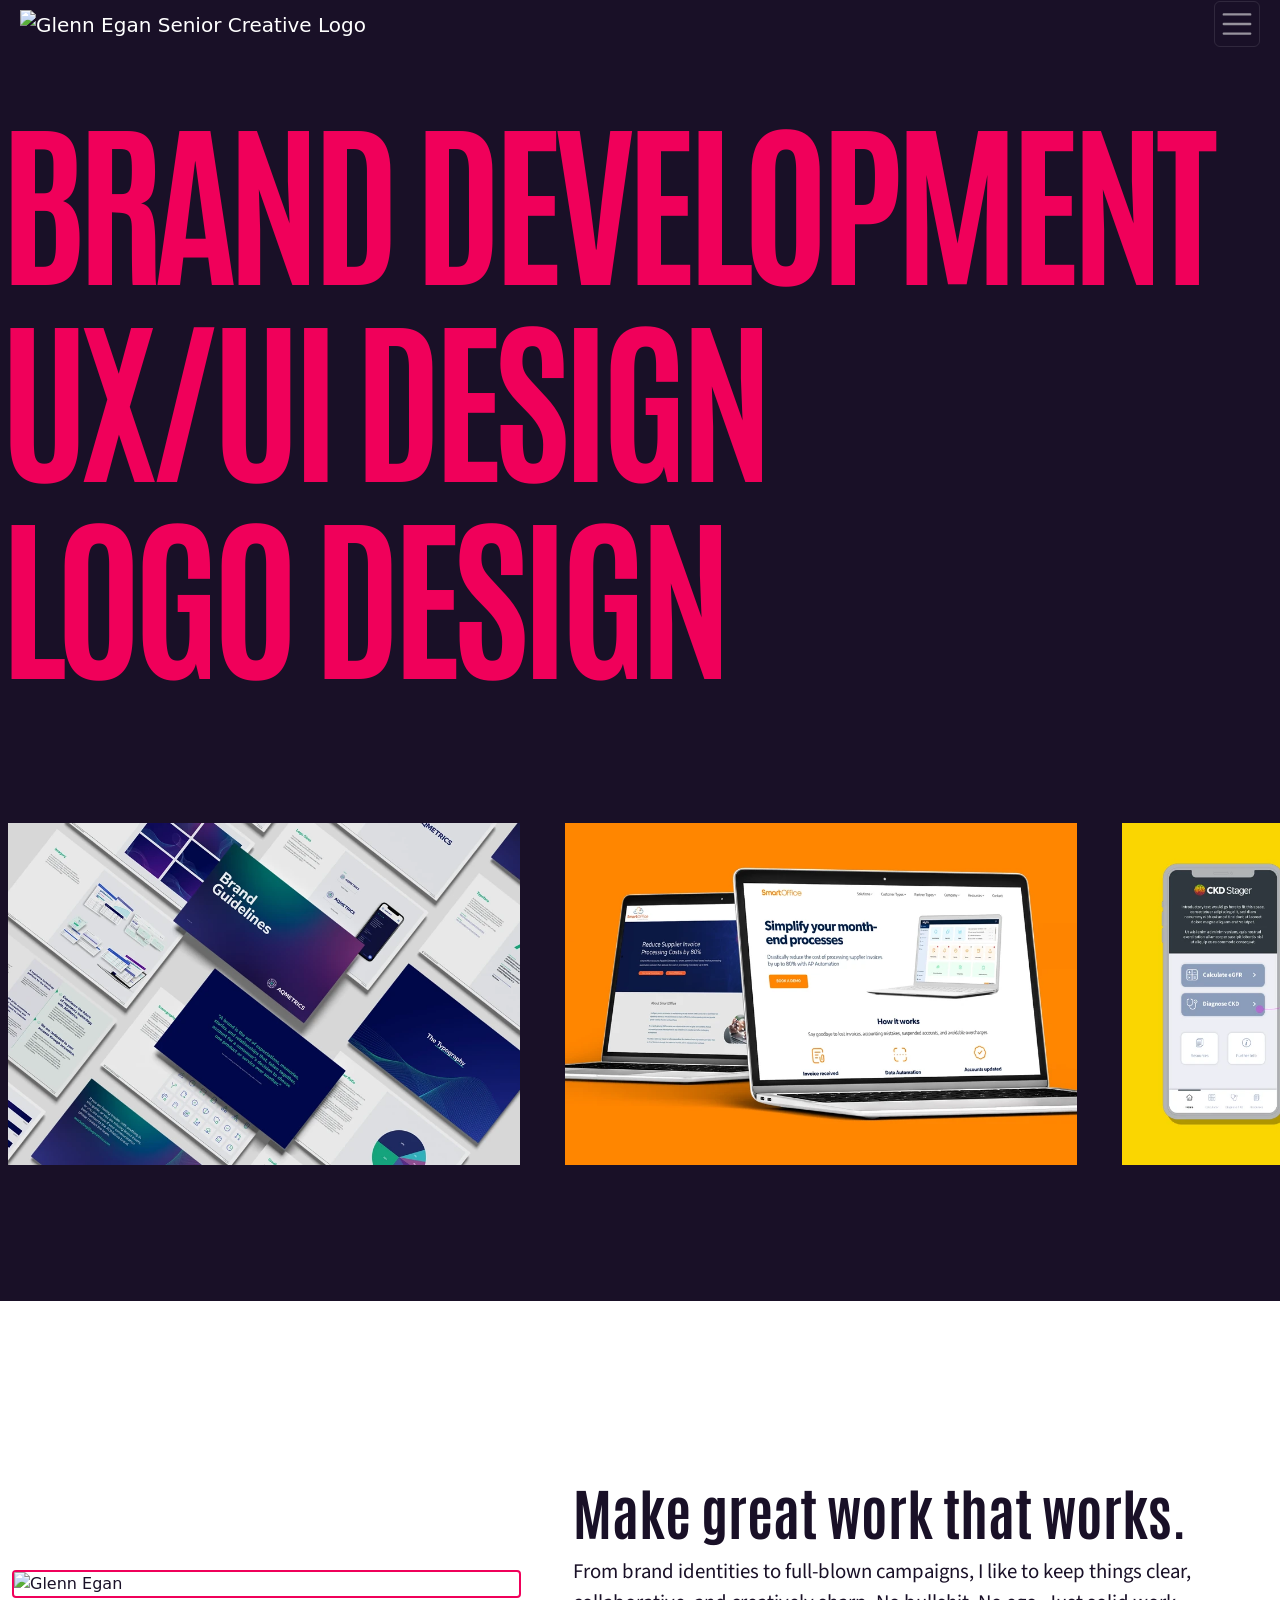
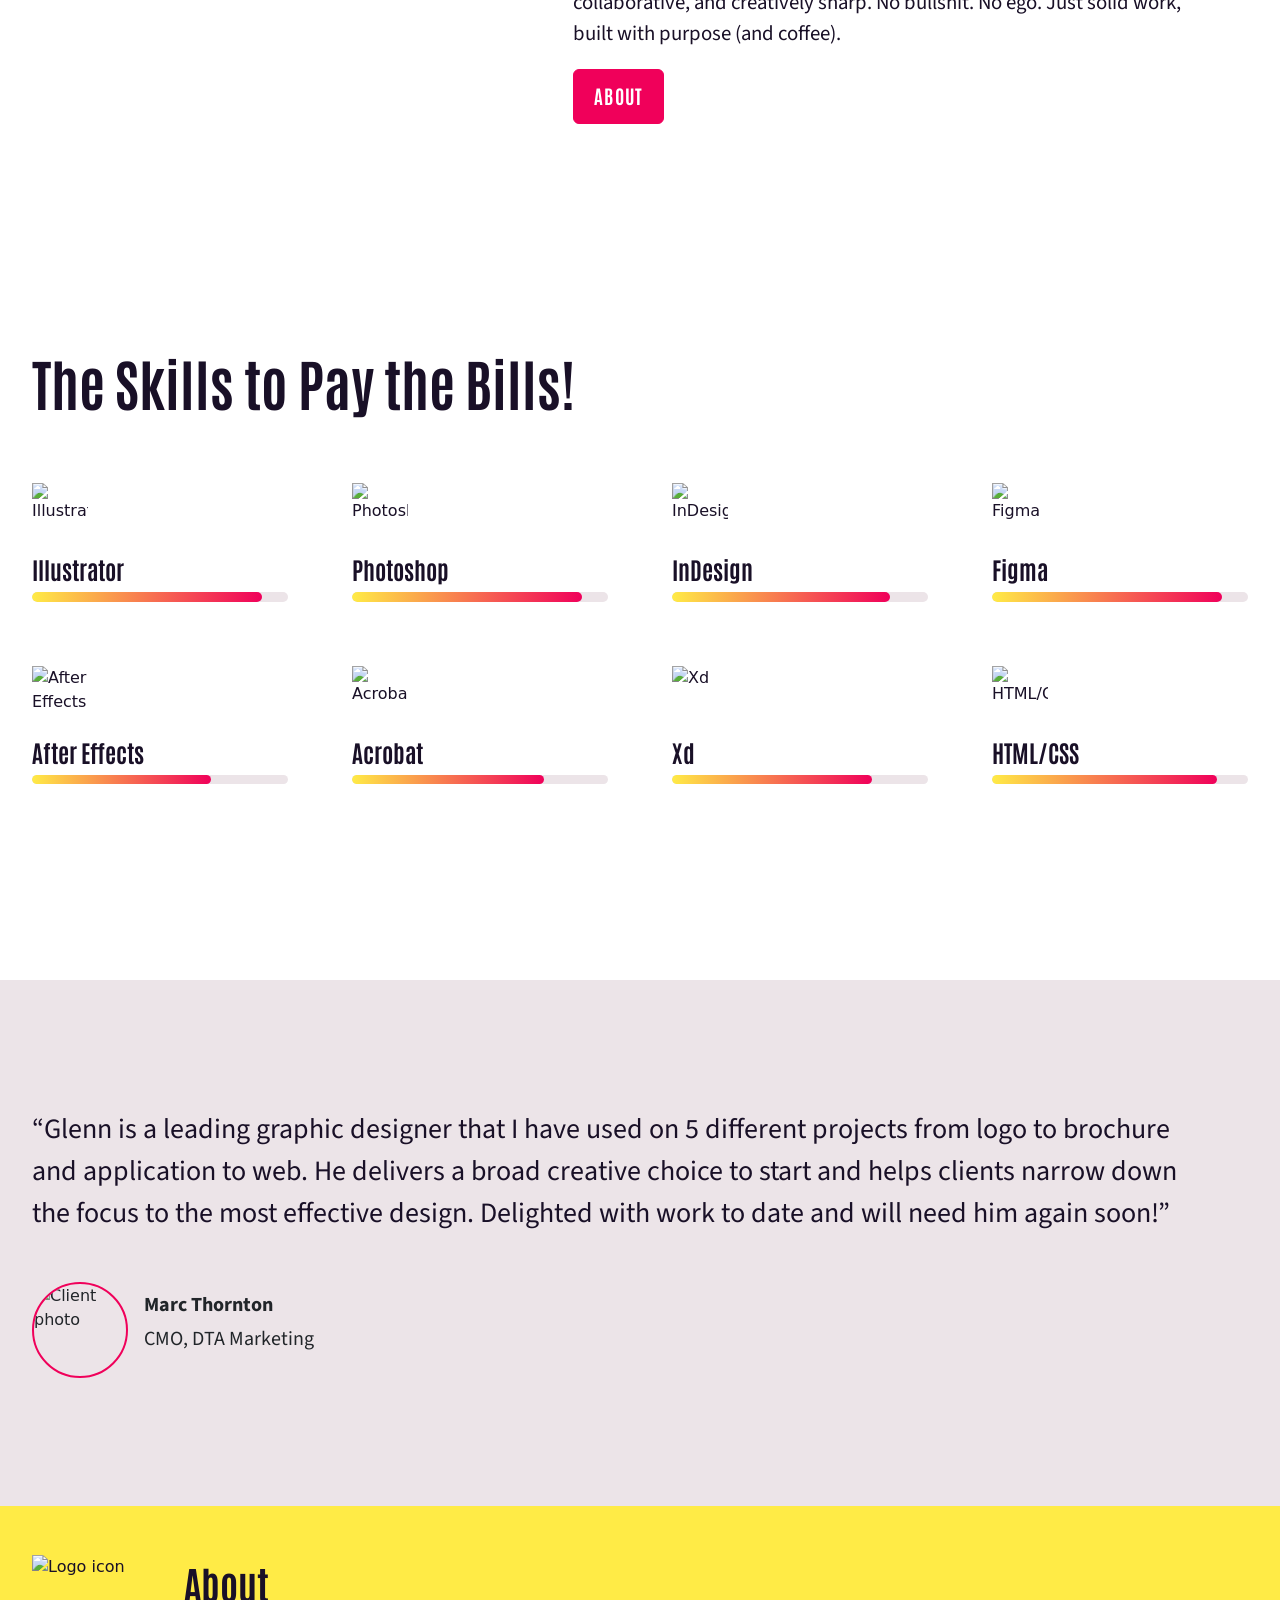
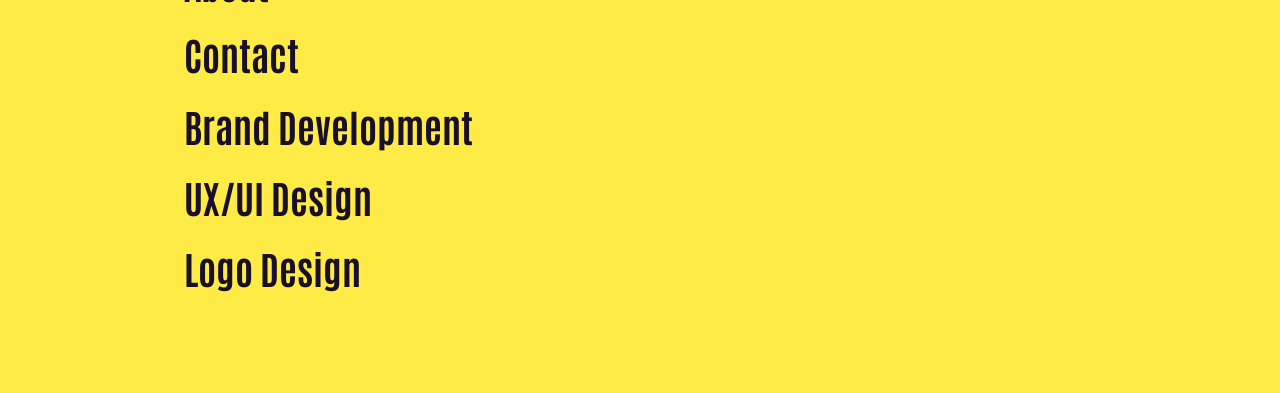
==== index.html @ 9a211d77 "Initial commit:wq" ====
<!doctype html>
<html lang="en">
  <head>
    <meta charset="utf-8">
    <meta name="viewport" content="width=device-width, initial-scale=1">
    <meta name="description" content="">
    <meta name="author" content="Mark Otto, Jacob Thornton, and Bootstrap contributors">
    <meta name="generator" content="Hugo 0.80.0">
    <title>Glenn Egan Senior Creative</title>
      <link rel="icon" type="image/x-icon" href="Images/ge-symbol.svg">

    <!-- Bootstrap core CSS -->
<link href="css/bootstrap.min.css" rel="stylesheet">
    <!-- Custom fonts for this template -->
<link rel="preconnect" href="https://fonts.googleapis.com">
<link rel="preconnect" href="https://fonts.gstatic.com" crossorigin>
<link href="https://fonts.googleapis.com/css2?family=Source+Sans+3:ital,wght@0,200..900;1,200..900&display=swap" rel="stylesheet">
<link href="https://fonts.googleapis.com/css2?family=Antonio:wght@100..700&display=swap" rel="stylesheet">
    <!-- Custom styles for this template -->
    <link href="mystyle.css" rel="stylesheet">
  </head>
  <body style="background-color: #191027;">

    <!-- Off Canvas Nav Bar -->

<nav class="navbar navbar-dark fixed-top" style="background-color: #191027;">
  <div class="container-fluid">
    <a class="navbar-brand" href="index.html"><img src="images/ge-logo-dark.svg" alt="Glenn Egan Senior Creative Logo" width="196" height="80"></a>
    <button class="navbar-toggler" type="button" data-bs-toggle="offcanvas" data-bs-target="#offcanvasDarkNavbar" aria-controls="offcanvasDarkNavbar" aria-label="Toggle navigation">
      <span class="navbar-toggler-icon"></span>
    </button>
    <div class="offcanvas offcanvas-end text-bg-dark" tabindex="-1" id="offcanvasDarkNavbar" aria-labelledby="offcanvasDarkNavbarLabel">
      <div class="offcanvas-header">
        <h3 class="offcanvas-title" id="offcanvasDarkNavbarLabel">MENU</h3>
        <button type="button" class="btn-close btn-close-white" data-bs-dismiss="offcanvas" aria-label="Close"></button>
      </div>
      <div class="offcanvas-body">
        <ul class="navbar-nav justify-content-end flex-grow-1 pe-3">
           <li class="nav-item">
                <a class="nav-link" aria-current="page" href="about.html">About</a>
              </li>
              <li class="nav-item">
                <a class="nav-link" aria-current="page" href="contact.html">Contact</a>
              </li>
          <li class="nav-item dropdown">
            <a class="nav-link dropdown-toggle" href="work.html" role="button" data-bs-toggle="dropdown" aria-expanded="false">
              Work
            </a>
            <ul class="dropdown-menu dropdown-menu-dark">
              <li><a class="dropdown-item" href="brand-development.html">Brand Development</a></li>
              <li><a class="dropdown-item" href="ux-ui-design.html">UX/UI Design</a></li>
              <li><a class="dropdown-item" href="logo-design.html">Logo Design</a></li>
           <li>
        </ul>
    </div>
  </div>
</nav>

 <!-- Large Text Links -->

<main class="container-fluid p-0">
  <div class="link-container">
    <a href="brand-development.html" class="text-decoration-none brand-link">Brand Development</a>
  </div>
  <div class="link-container">
    <a href="ux-ui-design.html" class="text-decoration-none ux-link">UX/UI Design</a>
  </div>
  <div class="link-container">
    <a href="logo-design.html" class="text-decoration-none logo-link">Logo Design</a>
  </div>
</main>

<section class="section-gap" style="background-color: #191027;"></section>

 <!-- Horizontal Scroller -->

<div class="scroll-container">
  <a href="brand-development.html" data-alt="AQMetrics Brand Development"><img src="Images/slider1-aqm.webp" alt="AQMetrics Brand Development" class="image"></a>
  <a href="logo-design.html" data-alt="SmartOffice Brand Design"><img src="Images/slider2-sm.webp" alt="SmartOffice Brand Design"></a>
  <a href="ux-ui-design.html" data-alt="AstraZeneca CKD App Design"><img src="Images/slider3-ckd.webp" alt="AstraZeneca CKD App Design"></a>
  <a href="brand-development.html" data-alt="IKA CKD Campaign Design"><img src="Images/slider4-ika.webp" alt="IKA CKD Campaign Design"></a>
  <a href="brand-development.html" data-alt="Pfizer AF Campaign Development"><img src="Images/slider5-pfizer.webp" alt="Pfizer AF Campaign Development"></a>
</div>



<section class="section-gap" style="background-color: #191027;"></section>



 <!-- About Section -->

<section class="section-gap" style="background-color: #ffffff;"></section>

<section class="about-panel">
  <div class="container-fluid px-0">
    <div class="row gx-8 gy-8 align-items-center">
      <div class="col-12 col-md-5">
        <img src="images/glenn-about-photo1.png" alt="Glenn Egan" class="about-image">
      </div>
      <div class="col-12 col-md-7">
        <h2 class="about-title">Make great work that works.</h2>
        <p class="about-text">
          From brand identities to full-blown campaigns, I like to keep things clear, collaborative, and creatively sharp. No bullshit. No ego. Just solid work, built with purpose (and coffee).
        </p>
        <a href="about.html" class="btn about-btn">About</a>
      </div>
    </div>
  </div>
</section>


<section class="section-gap" style="background-color: #ffffff;"></section>


 <!-- Skills Section -->


<section class="expertise-panel py-5">
  <div class="container-fluid px-0">
        <h2 class="skills-title mb-4">The Skills to Pay the Bills!</h2>
    <div class="row gx-4 gy-4 justify-content-start">
      <div class="col-12 col-sm-6 col-md-4 col-lg-3">
        <div class="skill-card">
          <img src="images/illustrator.png" alt="Illustrator" class="skill-icon">
          <div class="skill-copy">
            <h4 class="skill-name">Illustrator</h4>
            <div class="skill-progress">
              <div class="skill-fill" data-width="90%"></div>
            </div>
          </div>
        </div>
      </div>

      <div class="col-12 col-sm-6 col-md-4 col-lg-3">
        <div class="skill-card">
          <img src="images/photoshop.png" alt="Photoshop" class="skill-icon">
          <div class="skill-copy">
            <h4 class="skill-name">Photoshop</h4>
            <div class="skill-progress">
              <div class="skill-fill" data-width="90%"></div>
            </div>
          </div>
        </div>
      </div>

      <div class="col-12 col-sm-6 col-md-4 col-lg-3">
        <div class="skill-card">
          <img src="images/indesign.png" alt="InDesign" class="skill-icon">
          <div class="skill-copy">
            <h4 class="skill-name">InDesign</h4>
            <div class="skill-progress">
              <div class="skill-fill" data-width="85%"></div>
            </div>
          </div>
        </div>
      </div>

      <div class="col-12 col-sm-6 col-md-4 col-lg-3">
        <div class="skill-card">
          <img src="images/figma.png" alt="Figma" class="skill-icon">
          <div class="skill-copy">
            <h4 class="skill-name">Figma</h4>
            <div class="skill-progress">
              <div class="skill-fill" data-width="90%"></div>
            </div>
          </div>
        </div>
      </div>

      <div class="col-12 col-sm-6 col-md-4 col-lg-3">
        <div class="skill-card">
          <img src="images/after_effects.png" alt="After Effects" class="skill-icon">
          <div class="skill-copy">
            <h4 class="skill-name">After Effects</h4>
            <div class="skill-progress">
              <div class="skill-fill" data-width="70%"></div>
            </div>
          </div>
        </div>
      </div>

      <div class="col-12 col-sm-6 col-md-4 col-lg-3">
        <div class="skill-card">
          <img src="images/acrobat.png" alt="Acrobat" class="skill-icon">
          <div class="skill-copy">
            <h4 class="skill-name">Acrobat</h4>
            <div class="skill-progress">
              <div class="skill-fill" data-width="75%"></div>
            </div>
          </div>
        </div>
      </div>

      <div class="col-12 col-sm-6 col-md-4 col-lg-3">
        <div class="skill-card">
          <img src="images/xd.png" alt="Xd" class="skill-icon">
          <div class="skill-copy">
            <h4 class="skill-name">Xd</h4>
            <div class="skill-progress">
              <div class="skill-fill" data-width="78%"></div>
            </div>
          </div>
        </div>
      </div>

      <div class="col-12 col-sm-6 col-md-4 col-lg-3">
        <div class="skill-card">
          <img src="images/vs-code.png" alt="HTML/CSS" class="skill-icon">
          <div class="skill-copy">
            <h4 class="skill-name">HTML/CSS</h4>
            <div class="skill-progress">
              <div class="skill-fill" data-width="88%"></div>
            </div>
          </div>
        </div>
      </div>
    </div>
  </div>
</section>



<section class="section-gap" style="background-color: #ffffff;"></section>

 <!-- Testimonial Section -->

<section class="section-gap" style="background-color: #ece4e8;"></section>


<section class="testimonial-section" style="background-color: #ece4e8;">
<div class="testimonial-frame">
          <p class="testimonial-copy">
            “Glenn is a leading graphic designer that I have used on 5 different projects from logo to brochure and application to web. He delivers a broad creative choice to start and helps clients narrow down the focus to the most effective design. Delighted with work to date and will need him again soon!”
          </p>
        </div>
<div class="testimonial-avatar-wrap d-flex align-items-center">
  <img src="images/marc-thornton.jpeg" alt="Client photo" class="testimonial-avatar me-3">
  <div>
    <p class="testimonial-name">Marc Thornton</p>
    <p class="testimonial-title">CMO, DTA Marketing</p>
  </div>
</div>
      </div>
</div>

<section class="section-gap" style="background-color: #ece4e8;"></section>


 <!-- Footer -->
<footer class="site-footer">
  <div class="container-fluid footer-main">
    <div class="row gx-4 gy-3">
      <div class="col-auto footer-icon-col">
        <div class="footer-icon-wrap">
          <img src="images/ge-symbol.svg" alt="Logo icon" width="96" height="96">
        </div>
      </div>
      <div class="col footer-links-col">
        <nav class="footer-nav">
          <a href="about.html" class="footer-link">About</a>
          <a href="contact.html" class="footer-link">Contact</a>
          <a href="brand-development.html" class="footer-link">Brand Development</a>
          <a href="ux-ui-design.html" class="footer-link">UX/UI Design</a>
          <a href="logo-design.html" class="footer-link">Logo Design</a>
     </nav>
  </div>

</footer>




<script src="myjava.js"></script>
<script src="js/bootstrap.bundle.min.js"></script>
</body>
</html>
---- mystyle.css ----
.navbar {
    --bs-navbar-padding-x: 0.5rem;
    --bs-navbar-padding-y: 0rem;
    --bs-navbar-brand-padding-y: 0.5rem;
    --bs-navbar-toggler-padding-y: 0.25rem;
    --bs-navbar-toggler-padding-x: 0.25rem;
    --bs-navbar-toggler-font-size: 1.5rem;

}


/* Off Canvas Navbar Styling */

.offcanvas {
  background-color: #191027 !important;
}

.offcanvas-title {
  color: #F0005A;
  font-family: 'Antonio', sans-serif;
  font-weight: 700;
  font-size: clamp(3rem, 5vw, 4rem);
}

.offcanvas-body .navbar-nav .nav-link {
  color: #ffffff !important;
  font-family: 'Antonio', sans-serif;
  font-weight: 700;
  font-size: clamp(2.5rem, 4vw, 3rem);
  text-transform: uppercase;
  letter-spacing: -0.05em;
  transition: color 0.3s ease;
}

.offcanvas-body .navbar-nav .nav-link:hover {
  color: #FFEB46 !important;
}

/* Dropdown menu styling */
.dropdown-menu-dark {
  background-color: #191027 !important;
}

.dropdown-menu-dark .dropdown-item {
  color: #e0cad9 !important;
  font-family: 'Antonio', sans-serif;
  font-weight: 400;
  font-size: clamp(2rem, 3.5vw, 2.5rem);
  text-transform: uppercase;
  letter-spacing: -0.05em;
}

.dropdown-menu-dark .dropdown-item:hover {
  background-color: transparent;
  color: #FFEB46 !important;
}

.dropdown-divider {
  border-color: #F0005A !important;
  opacity: 0.3;
}

.btn-close-white {
  filter: brightness(0) invert(1);
}



/* to account for the off-canvas navbar */
body {
    padding-top: 96px;
}


/* Main Heading Text */

.head-container {
width: 100%;
overflow: hidden;
padding: 0;
margin-bottom: 1rem;
}

.brand-head,
.ux-head,
.logo-head {
  text-transform: uppercase;
  font-weight: 900;
  font-family: 'Antonio', sans-serif;
  white-space: nowrap;
  display: inline-block;
  font-size: 14vw;
  line-height: 1.1;
  letter-spacing: -0.05em;
  color: #191027; /* link color */
}



/* full width text menu */

.link-container {
  width: 100%;
  overflow: hidden;
  padding: 0;
}

.brand-link,
.ux-link,
.logo-link,
.misc-link {
  text-transform: uppercase;
  font-weight: 900;
  font-family: 'Antonio', sans-serif;
  white-space: nowrap;
  display: inline-block;
  font-size: 14vw;
  line-height: 1.1;
  letter-spacing: -0.05em;
  color: #F0005A; /* link color */
  transition: color 0.3s ease;
}

/* Link hover state */
.brand-link:hover,
.ux-link:hover,
.logo-link:hover,
.misc-link:hover {
  color: #FFEB46; /* hover color */
}

/* Link active/visited state */
.brand-link:active,
.ux-link:active,
.logo-link:active,
.misc-link:active {
  color: #9933CC; /* active color */
}



/* About Section */
.section-gap {
  height: 5rem;
}
@media (min-width: 992px) {
  .section-gap {
    height: 8rem;
  }
}

.about-panel {
  background-color: #ffffff;
  color: #191027;
  padding: 3rem 0;
}

/* keep the block full-left, with a right-safe gutter */
.about-panel .container-fluid {
  padding-left: clamp(0.5rem, 5vw, 0rem);
  padding-right: clamp(0.5rem, 6vw, 0rem);
}

/* remove auto-centering */
.about-panel .row {
  max-width: 1600px;
  margin: 0;
}

/* left gap between image + text */
.about-panel .col-md-7 {
  padding-left: clamp(1rem, 3.5vw, 2.5rem);
}

/* ensure text is left aligned */
.about-title,
.about-text,
.about-btn {
  text-align: left;
}


.about-image {
  width: 100%;
  display: block;
  object-fit: cover;
  border: 2px solid #F0005A;
  border-radius: 0.25rem;
  margin-bottom: 2rem;
  margin-right: 1rem;
}

.about-title {
  font-family: 'Antonio', sans-serif;
  font-weight: 700;
  font-size: clamp(2rem, 5vw, 3.5rem);
  margin-bottom: 0.75rem;
  color: #191027;
  text-align: left;
}

.about-text {
  font-family: 'Source Sans 3', sans-serif;
  font-weight: 400;
  font-size: clamp(1rem, 2vw, 1.3rem);
  color: #191027;
  margin: 0 0 1.25rem 0rem; /* paragraph spacing */
  text-align: left;
  padding-right: 4rem;
}

.about-text:last-child {
  margin-bottom: 0;
}


.about-btn {
  display: inline-block;
  font-family: 'Antonio', sans-serif;
  font-weight: 700;
  font-size: clamp(0.95rem, 2.2vw, 1.2rem);
  color: #ffffff;
  background-color: #F0005A;
  border: 1px solid #F0005A;
  padding: 0.75rem 1.25rem;
  text-transform: uppercase;
  letter-spacing: 0.06em;
}

.about-btn:hover {
  color: #191027;
  background-color: #FFEB46;
  border-color: #FFEB46;
}

/* Optional mobile bump if you still want extra gap */
@media (max-width: 576px) {
  .section-gap { height: 4rem; }
  .about-panel { padding: 1.75rem 0; }
}




/* Footer */
.site-footer {
  background-color: #FFEB46;
  color: #191027;
  padding-top: 1rem;
  padding-bottom: 5rem;
}

.footer-main {
  max-width: none;        
  padding-left: 0;       
  padding-right: 0;       
}

.site-footer .row {
  margin: 1rem;              
  width: 100%;
}

.footer-icon-col {
  padding-left: 1rem;         
}

.footer-icon-wrap {
  margin-left: 0;  
  margin-right: 2rem;      
  width: 96px;
  height: 96px;
}



.footer-nav {
  display: flex;
  flex-direction: column;
  gap: 0.85rem;
}


/* ensure at least 320px total minimum height */
.site-footer {
  min-height: 320px;
}

.footer-link {
  font-family: 'Antonio', sans-serif;
  font-weight: 700;
  font-size: clamp(1.5rem, 3vw, 3rem);
  color: #191027;
  text-decoration: none;
  text-align: left;
}

.footer-link:hover {
  text-decoration: underline;
}


/* horizontal scroller */

div.scroll-container {
  background-color: #191027;
  overflow: auto;
  white-space: nowrap;
  padding: 8px;
}

div.scroll-container img {
  padding: 0;
  margin-right: 40px;
  transition: transform 0.3s ease;  
  flex-shrink: 0;
  width: clamp(300px, 40vw, 800px);
  height: auto;
  object-fit: cover;
}

.scroll-container a {
  position: relative;
  display: inline-block;
}

.scroll-container a:hover::after {
  content: attr(data-alt);
  position: absolute;
  bottom: 0;
  left: 0;
  right: 0;
  margin-right: 40px;
  background: #F0005A;
  color: #ffffff;
  padding: 1rem;
  text-align: center;
  font-family: 'Antonio', sans-serif;
  font-weight: 700;
  font-size: 1.5rem;
  z-index: 10;
}



/* Skills Bar */

.skills-title {
  font-family: 'Antonio', sans-serif;
  font-weight: 700;
  font-size: clamp(2rem, 5vw, 3.5rem);
  margin-bottom: 0.75rem;
  margin-left: 2rem;
  color: #191027;
  text-align: left;
}

.expertise-panel {
  background-color: #ffffff;
  color: #191027;
  padding: 4rem 0;
}

.expertise-panel .container-fluid {
  padding-left: clamp(1.5rem, 4vw, 3rem);
  padding-right: clamp(1.5rem, 4vw, 3rem);
}

.expertise-panel .row {
  margin: 0;
  justify-content: flex-start;
}

.section-heading {
  font-family: 'Antonio', sans-serif;
  font-weight: 700;
  margin-left: 2rem;
}

.skill-card {
  display: flex;
  flex-direction: column;
  align-items: flex-start;
  gap: 1rem;
  padding: 1.25rem;
  width: 100%;


}

.skill-icon {
  width: 56px;
  height: 56px;
  object-fit: contain;
}

.skill-copy {
  width: 100%;
}

.skill-progress {
  width: 100%;
  height: 0.6rem;
  background: #ece4e8;
  border-radius: 999px;
  overflow: hidden;
}

.skill-fill {
  width: 0;
  height: 100%;
  background: linear-gradient(90deg, #ffeb46 0%, #F0005A 100%);
  border-radius: 999px;
  transition: width 2.0s ease-out;

}



.skill-name {
  font-family: 'Antonio', sans-serif;
  font-weight: 700;
  margin: 0 0 0.5rem;
}



/* Testimonial Section */


.testimonial-frame {
  display: flex;
  flex-wrap: wrap;
  align-items: flex-start;
  justify-content: space-between;
  gap: 2rem;
  margin: 0 4rem 2rem 2rem;
}




.testimonial-avatar {
  align-items: left;
  width: 96px;
  height: 96px;
  object-fit: cover;
  border-radius: 50%;
  border: 2px solid #F0005A;
}

.testimonial-avatar-wrap {
  align-items: left;
  margin-left: 2rem;

}


.testimonial-title {
  font-family: 'Source Sans 3', sans-serif;
  font-weight: 400;
  font-size: clamp(1.25rem, .0vw, 1.25rem);
  text-align: left;

}


.testimonial-name {
  font-family: 'Source Sans 3', sans-serif;
  font-weight: 700;
  font-size: clamp(1.25rem, 2.0vw, 1.25rem);
  margin-bottom: 0.25rem;
  text-align: left;

}

.testimonial-copy {
  font-family: 'Source Sans 3', sans-serif;
  font-weight: 400;
  font-size: clamp(1.75rem, 2vw, 1.3rem);
  color: #191027;
}




/* Slideshow container */
.brand-slideshow {
  width: 100%;
  margin: 0;
  margin-bottom: 2rem;
}

.brand-slide-img {
  width: 100%;
  height: min(60vh, 600px);
  object-fit: cover;
}


.brand-intro-left {
  margin-bottom: 2rem;
  margin-left: 1rem
}

.brand-intro-text {
  padding-right: 3rem;
  font-family: 'Source Sans 3', sans-serif;
  font-weight: 700;
  line-height: 1.1;
  letter-spacing: -0.05em;
  font-size: clamp(1.5rem, 5vw, 3.0rem);
  color: #f0005a;



}  ;


/* Brand Grid */

.brand-grid {
  width: 100%;
  padding: clamp(1rem, 3vw, 2rem) 0;
  background-color: #0f0a1f;
}

.brand-grid-inner {
  display: grid;
  grid-template-columns: repeat(4, 1fr);
  gap: clamp(8px, 1.2vw, 16px);
  padding: 0 clamp(8px, 1.2vw, 16px);
}

/* default cell — square-ish */
.grid-cell {
  position: relative;
  overflow: hidden;
  aspect-ratio: 1 / 1;
  background-color: #191027;
}

/* tall portrait cell — double height */
.grid-cell.span-tall {
  aspect-ratio: unset;
  grid-row: span 2;
}

/* wide landscape cell — spans 2 columns */
.grid-cell.span-wide {
  grid-column: span 2;
  aspect-ratio: 16 / 9;
}

/* image and video fill cell completely */
.grid-media {
  width: 100%;
  height: 100%;
  object-fit: cover;
  display: block;
  transition: transform 0.4s ease;
}

/* rollover overlay */
.grid-overlay {
  position: absolute;
  inset: 0;
  background-color: rgba(25, 16, 39, 0);
  display: flex;
  align-items: center;
  justify-content: center;
  transition: background-color 0.35s ease;
}

.grid-cell:hover .grid-overlay {
  background-color: rgba(25, 16, 39, 0.82);
}

.grid-caption {
  font-family: 'Source Sans 3', sans-serif;
  font-weight: 600;
  font-size: clamp(0.85rem, 1.6vw, 1.1rem);
  color: #ffffff;
  text-align: center;
  padding: 0 1rem;
  opacity: 0;
  transform: translateY(8px);
  transition: opacity 0.35s ease, transform 0.35s ease;
  margin: 0;
}

.grid-cell:hover .grid-caption {
  opacity: 1;
  transform: translateY(0);
}

/* slight zoom on hover */
.grid-cell:hover .grid-media {
  transform: scale(1.04);
}

/* 3 columns at lg */
@media (max-width: 1199px) {
  .brand-grid-inner {
    grid-template-columns: repeat(3, 1fr);
  }
}

/* 2 columns at md */
@media (max-width: 767px) {
  .brand-grid-inner {
    grid-template-columns: repeat(2, 1fr);
  }

  .grid-cell.span-wide {
    grid-column: span 2;
  }
}

/* 1 column on mobile */
@media (max-width: 480px) {
  .brand-grid-inner {
    grid-template-columns: 1fr;
  }

  .grid-cell.span-tall,
  .grid-cell.span-wide {
    grid-column: span 1;
    grid-row: span 1;
    aspect-ratio: 4 / 3;
  }
}

/* tap reveal on touch devices */
@media (hover: none) {
  .grid-cell:hover .grid-overlay {
    background-color: rgba(25, 16, 39, 0);
  }

  .grid-cell:hover .grid-caption {
    opacity: 0;
    transform: translateY(8px);
  }

  .grid-cell.tapped .grid-overlay {
    background-color: rgba(25, 16, 39, 0.82);
  }

  .grid-cell.tapped .grid-caption {
    opacity: 1;
    transform: translateY(0);
  }
}



/* Uniform grid: reliable equal-height tiles */

.brand-grid.uniform-grid {
  position: relative;
  z-index: 1;
  overflow: hidden;
}

.uniform-grid .brand-grid-inner {
  --grid-gap: clamp(8px, 1.2vw, 16px);
  --tile-h: clamp(220px, 22vw, 320px);
  display: grid;
  grid-template-columns: repeat(4, minmax(0, 1fr));
  gap: var(--grid-gap);
  grid-auto-flow: row dense;
}

/* base tile */
.uniform-grid .grid-cell {
  position: relative;
  overflow: hidden;
  height: var(--tile-h);
  min-height: 0;
  grid-row: span 1 !important;
  aspect-ratio: auto !important;
}

/* wide tile: same height, double width */
.uniform-grid .grid-cell.span-wide {
  grid-column: span 2;
  grid-row: span 1 !important;
  height: var(--tile-h);
  aspect-ratio: auto !important;
}

/* disable tall variants on uniform grids */
.uniform-grid .grid-cell.span-tall,
.uniform-grid .grid-cell.span-wide-tall {
  grid-column: span 1 !important;
  grid-row: span 1 !important;
  height: var(--tile-h);
  aspect-ratio: auto !important;
}

/* media fills tile */
.uniform-grid .grid-media {
  width: 100%;
  height: 100%;
  object-fit: cover;
  display: block;
}

/* keep following sections in normal flow */
.testimonial-section,
.site-footer {
  position: relative;
  z-index: 2;
}

/* 3 columns */
@media (max-width: 1199px) {
  .uniform-grid .brand-grid-inner {
    grid-template-columns: repeat(3, minmax(0, 1fr));
    --tile-h: clamp(200px, 27vw, 300px);
  }
}

/* 2 columns */
@media (max-width: 767px) {
  .uniform-grid .brand-grid-inner {
    grid-template-columns: repeat(2, minmax(0, 1fr));
    --tile-h: clamp(180px, 38vw, 260px);
  }

  .uniform-grid .grid-cell.span-wide {
    grid-column: span 2;
  }
}

/* 1 column */
@media (max-width: 480px) {
  .uniform-grid .brand-grid-inner {
    grid-template-columns: 1fr;
    --tile-h: clamp(180px, 60vw, 260px);
  }

  .uniform-grid .grid-cell.span-wide {
    grid-column: span 1;
  }
}



/* Service Cards */
.service-blocks {
  background: #ffffff;
  padding: clamp(1rem, 3vw, 2rem) 0;
}

/* left aligned group + edge spacing */
.service-blocks .container-fluid {
  max-width: 1440px;
  margin-left: 0;
  margin-right: auto;
  padding-left: clamp(12px, 2vw, 28px);
  padding-right: clamp(12px, 2vw, 28px);
}

.service-card {
  background: #f00073;
  border-radius: 16px;
  height: clamp(160px, 18vw, 200px);
  min-width: 140px;
  display: flex;
  flex-direction: column;
  align-items: center;
  justify-content: center;
  gap: 0.6rem;
  text-align: center;
  padding: 1rem 0.75rem;
}

.service-icon-img {
  width: clamp(24px, 2.2vw, 34px);
  height: clamp(24px, 2.2vw, 34px);
  object-fit: contain;
  display: block;
  margin: 0 auto;
}

.service-label {
  margin: 0;
  font-family: 'Antonio', sans-serif;
  font-weight: 700;
  font-size: clamp(0.95rem, 2.5vw, 1.5rem);
  color: #ffffff;
  line-height: 1.15;
}

@media (max-width: 991px) {
  .service-blocks .row {
    --bs-gutter-x: 0.5rem;
  }
  
  .service-card {
    height: clamp(150px, 22vw, 180px);
  }
  
  .service-label {
    font-size: clamp(0.9rem, 2.2vw, 1.2rem);
  }
}

@media (max-width: 767px) {
  .service-blocks .row {
    --bs-gutter-x: 0.25rem;
  }

  .service-card {
    height: clamp(140px, 28vw, 170px);
    min-width: 130px;
    padding: 0.75rem 0.5rem;
  }

  .service-label {
    font-size: clamp(0.9rem, 2.1vw, 1.1rem);
  }
}

@media (max-width: 576px) {
  /* Force 2 columns at 520px instead of full width */
  .service-blocks .row {
    --bs-gutter-x: 0.5rem;
  }

  .service-blocks .col-12 {
    flex: 0 0 calc(50% - 0.25rem);
    max-width: calc(50% - 0.25rem);
  }

  .service-card {
    height: clamp(140px, 30vw, 170px);
    min-width: 100px;
    padding: 0.75rem 0.5rem;
  }

  .service-label {
    font-size: clamp(0.85rem, 1.8vw, 0.95rem);
  }
}

@media (max-width: 480px) {
  /* Back to single column on very small mobile */
  .service-blocks .col-12 {
    flex: 0 0 100%;
    max-width: 100%;
  }

  .service-card {
    height: clamp(130px, 35vw, 160px);
    min-width: auto;
  }

  .service-label {
    font-size: clamp(0.8rem, 1.6vw, 0.9rem);
  }
}


/* Contact Form Section */

.contact-section {
  background: #ece4e8;
  padding: clamp(1rem, 3vw, 2rem) 0 clamp(2rem, 5vw, 4rem);
}

.contact-section .row {
  --bs-gutter-x: clamp(1.25rem, 2.5vw, 3rem);
}

.contact-wrap {
  max-width: 1440px;
  margin-left: 0;          /* keep block left-aligned */
  margin-right: auto;      /* spare space goes right */
  padding: 0 clamp(12px, 2vw, 28px);
}

.contact-card,
.contact-image-card {
  background: #ffffff;
  border-radius: 16px;
  height: 100%;
  overflow: hidden;
}

.contact-card {
  padding: clamp(1rem, 2vw, 1.5rem);
}

.contact-title {
  font-family: 'Antonio', sans-serif;
  font-weight: 700;
  font-size: clamp(1.8rem, 3vw, 2.4rem);
  color: #191027;
  margin-bottom: 1rem;
}

.contact-form .form-label {
  font-family: 'Source Sans 3', sans-serif;
  font-weight: 600;
  color: #191027;
}

.contact-form .form-control {
  border: 1px solid #d6d0d3;
  border-radius: 10px;
  padding: 0.65rem 0.8rem;
  font-family: 'Source Sans 3', sans-serif;
}

.contact-form .form-control:focus {
  border-color: #f00073;
  box-shadow: 0 0 0 0.2rem rgba(240, 0, 115, 0.18);
}

.contact-btn {
  background: #f00073;
  color: #fff;
  border: none;
  border-radius: 8px;
  padding: 0.65rem 1.2rem;
  font-family: 'Source Sans 3', sans-serif;
  font-weight: 700;
}

.contact-btn:hover {
  background: #ffeb46;
  color: #191027;  
}

.contact-image {
  width: 100%;
  height: 100%;
  min-height: 460px;
  object-fit: cover;
  display: block;
}

@media (max-width: 991px) {
  .contact-image {
    min-height: 280px;
  }
}


/* Section Gap Small */

.section-gap-small {
  height: 2rem;
}



/* UX Slideshow Section */

.ux-js-slideshow {
  position: relative;
  width: 100%;
  overflow: hidden;
  background: #191027;
}

.ux-slide {
  display: none;
  margin: 0;
  position: relative;
}

.ux-slide.is-active {
  display: block;
}

.ux-slide-img {
  width: 100%;
  height: clamp(360px, 55vw, 720px);
  object-fit: cover;
  display: block;
}

.ux-slide-caption {
  position: absolute;
  left: 1rem;
  right: 1rem;
  bottom: 1rem;
  margin: 0;
  padding: 0.65rem 0.9rem;
  border-radius: 12px;
  background: rgba(25, 16, 39, 0.78);
  color: #fff;
  font-family: 'Source Sans 3', sans-serif;
  font-weight: 700;
  text-align: center;
}

.ux-nav {
  position: absolute;
  top: 50%;
  transform: translateY(-50%);
  width: 42px;
  height: 42px;
  border: 2px solid #F0005A;
  border-radius: 50%;
  background: #F0005A;
  color: #ffffff;
  font-size: 1.5rem;
  line-height: 1;
  z-index: 2;
  cursor: pointer;
  transition: background-color 0.25s ease, color 0.25s ease, border-color 0.25s ease, transform 0.2s ease;
}

.ux-nav:hover,
.ux-nav:focus-visible {
  background: #FFEB46;
  border-color: #FFEB46;
  color: #191027;
  transform: translateY(-50%) scale(1.04);
  outline: none;
}

.ux-dot {
  width: 10px;
  height: 10px;
  border: 2px solid #ffffff;
  border-radius: 50%;
  background: rgba(255, 255, 255, 0.35);
  transition: background-color 0.25s ease, border-color 0.25s ease, transform 0.2s ease;
  cursor: pointer;
}

.ux-dot:hover,
.ux-dot:focus-visible {
  background: #F0005A;
  border-color: #F0005A;
  transform: scale(1.1);
  outline: none;
}

.ux-dot.is-active {
  background: #FFEB46;
  border-color: #FFEB46;
}

.ux-prev { left: 12px; }
.ux-next { right: 12px; }

.ux-dots {
  position: absolute;
  left: 50%;
  bottom: 14px;
  transform: translateX(-50%);
  display: flex;
  gap: 8px;
  z-index: 2;
}

.ux-dot {
  width: 10px;
  height: 10px;
  border: 0;
  border-radius: 50%;
  background: #ece4e8;
}

.ux-dot.is-active {
  background: #FFEB46;
}



/* UX Intro Section */
.ux-intro-section {
  background: #ffffff;
  padding: clamp(1.5rem, 3vw, 3rem) 0;
}

.ux-intro-wrap {
  max-width: 1440px;
  margin-left: 0;
  margin-right: auto;
  padding-left: clamp(12px, 2vw, 28px);
  padding-right: clamp(12px, 2vw, 28px);
}

.ux-intro-heading {
  font-family: 'Antonio', sans-serif;
  font-weight: 700;
  font-size: clamp(1.8rem, 3.5vw, 3rem);
  color: #191027;
  margin-bottom: 0.75rem;
  text-align: left;
}

.ux-intro-text {
  font-family: 'Source Sans 3', sans-serif;
  font-size: clamp(1rem, 1.4vw, 1.15rem);
  color: #191027;
  line-height: 1.65;
  margin-bottom: 2rem;
  text-align: left;
}




/* UX Intro + Case Studies */

.ux-intro-section {
  background: #ffffff;
  padding: clamp(1.5rem, 3vw, 3rem) 0;
}

.ux-intro-wrap {
  max-width: 1440px;
  margin-left: 0;
  margin-right: auto;
  padding-left: clamp(12px, 2vw, 28px);
  padding-right: clamp(12px, 2vw, 28px);
}

.ux-intro-heading {
  margin: 0 0 0.75rem 0;
  font-family: 'Antonio', sans-serif;
  font-weight: 700;
  font-size: clamp(1.8rem, 3.5vw, 3rem);
  color: #F0005A;
  letter-spacing: -0.04em;
  text-align: left;
}

.ux-intro-text {
  margin: 0 0 2rem 0;
  font-family: 'Source Sans 3', sans-serif;
  font-size: clamp(1rem, 1.4vw, 1.15rem);
  line-height: 1.65;
  color: #191027;
  text-align: left;
}

.ux-image-row {
  width: 100%;
  margin: 0;
}

.ux-image-gap {
  --bs-gutter-x: clamp(8px, 1vw, 16px);
  --bs-gutter-y: clamp(8px, 1vw, 16px);
}

.ux-image-card {
  position: relative;
  overflow: hidden;
  border-radius: 0;
  height: clamp(220px, 25vw, 620px);
  background: #191027;
}

.ux-grid-img {
  width: 100%;
  height: 100%;
  object-fit: cover; /* fills container, no stretching */
  object-position: center;
  display: block;
  transition: transform 0.35s ease;
}

.ux-grid-overlay {
  position: absolute;
  inset: 0;
  display: flex;
  align-items: center;
  justify-content: center;
  background: rgba(25, 16, 39, 0);
  transition: background-color 0.35s ease;
}

.ux-grid-caption {
  margin: 0;
  padding: 0 1rem;
  font-family: 'Source Sans 3', sans-serif;
  font-weight: 700;
  font-size: clamp(0.9rem, 1.4vw, 1.05rem);
  color: #ffffff;
  text-align: center;
  opacity: 0;
  transform: translateY(8px);
  transition: opacity 0.35s ease, transform 0.35s ease;
}

.ux-image-card:hover .ux-grid-overlay {
  background: rgba(25, 16, 39, 0.82);
}

.ux-image-card:hover .ux-grid-caption {
  opacity: 1;
  transform: translateY(0);
}

.ux-image-card:hover .ux-grid-img {
  transform: scale(1.03);
}

@media (max-width: 991px) {
  .ux-image-card {
    height: clamp(220px, 35vw, 420px);
  }
}

@media (max-width: 767px) {
  .ux-image-card {
    height: clamp(200px, 48vw, 360px);
  }
}

@media (max-width: 480px) {
  .ux-image-card {
    height: clamp(190px, 62vw, 320px);
  }
}
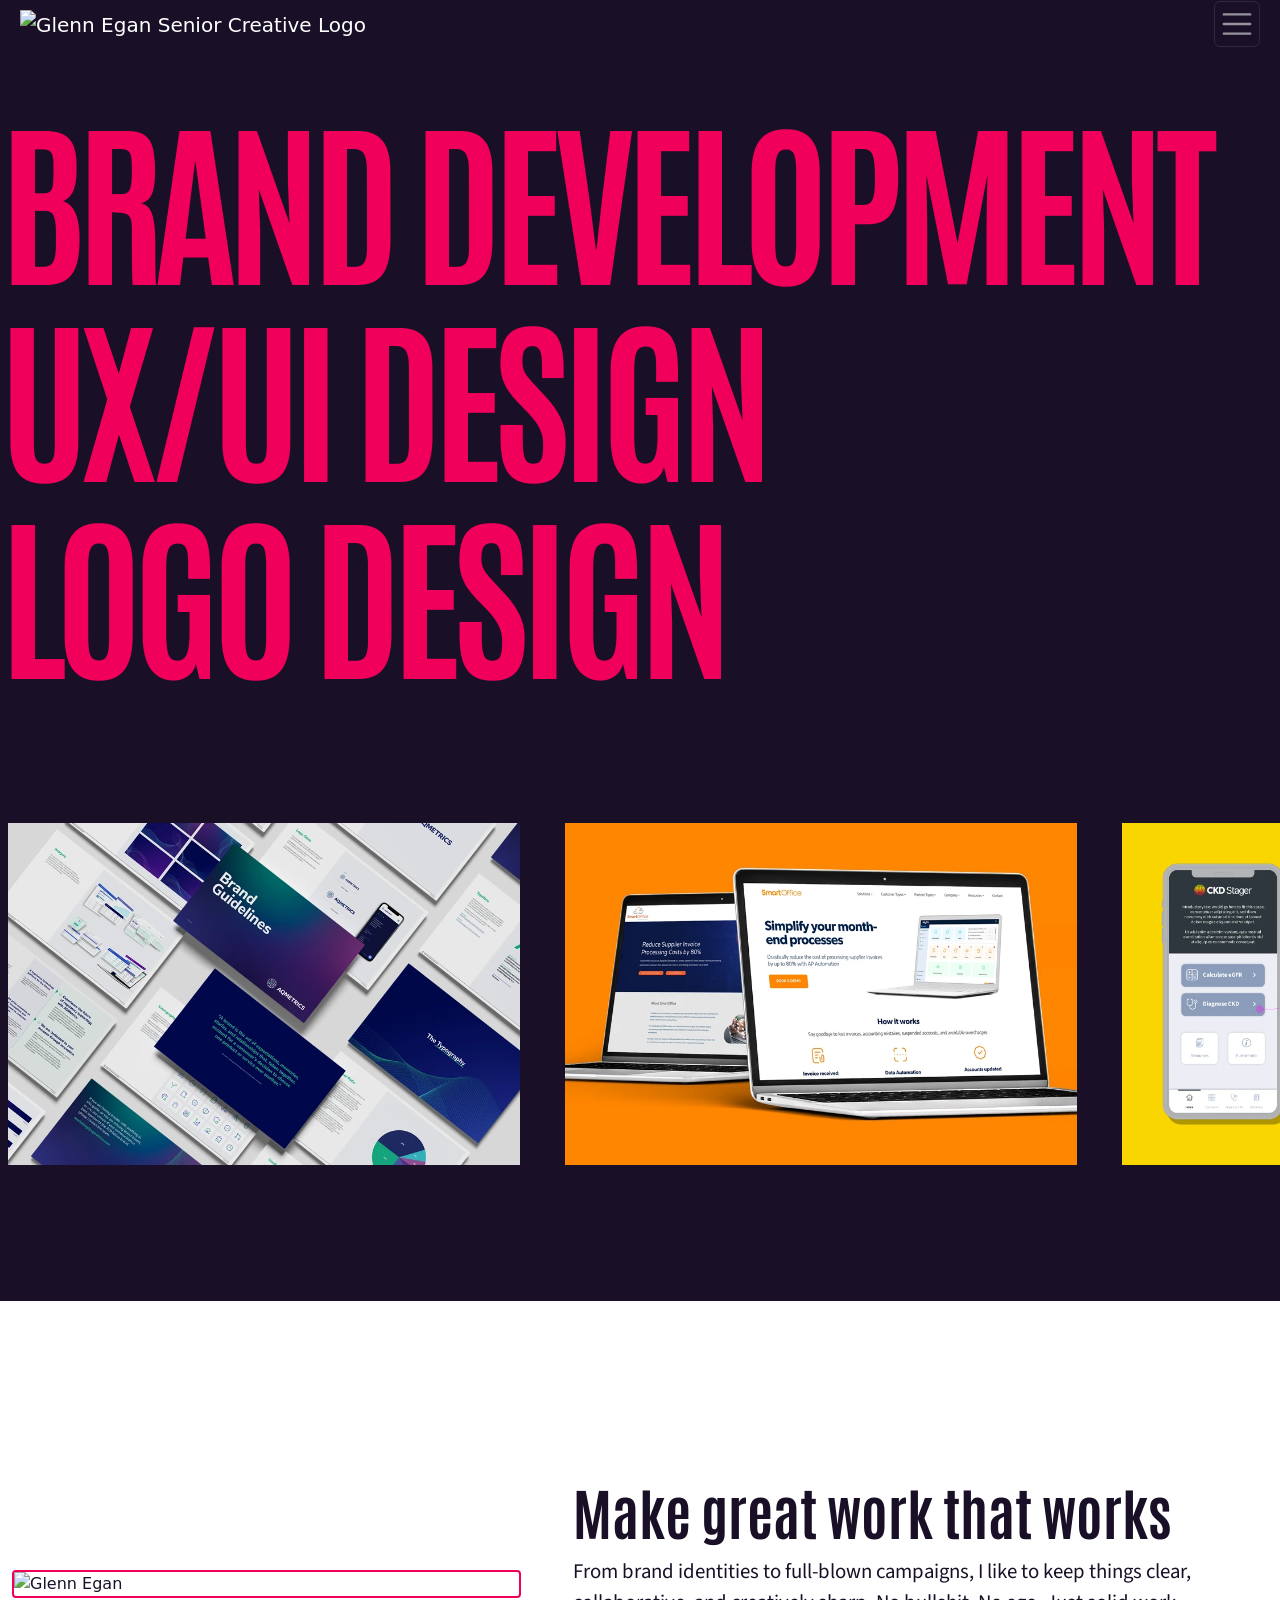
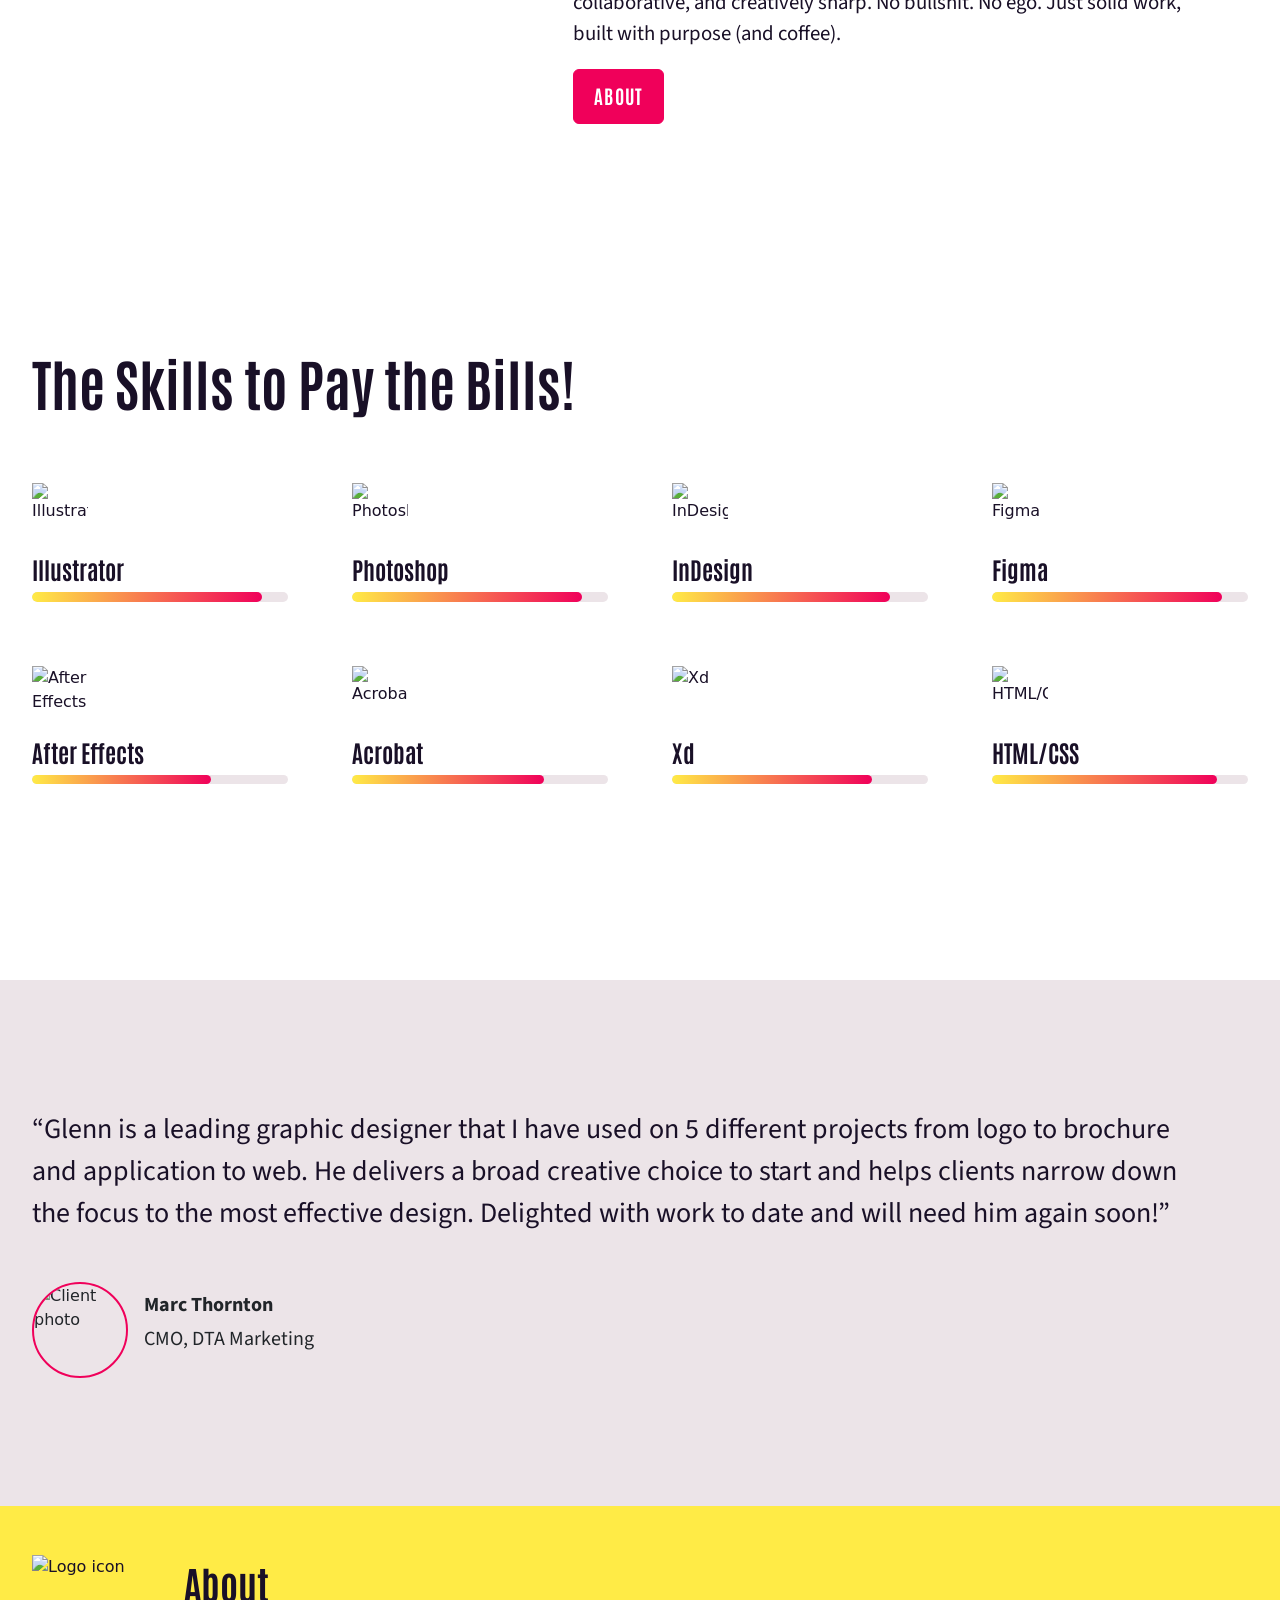
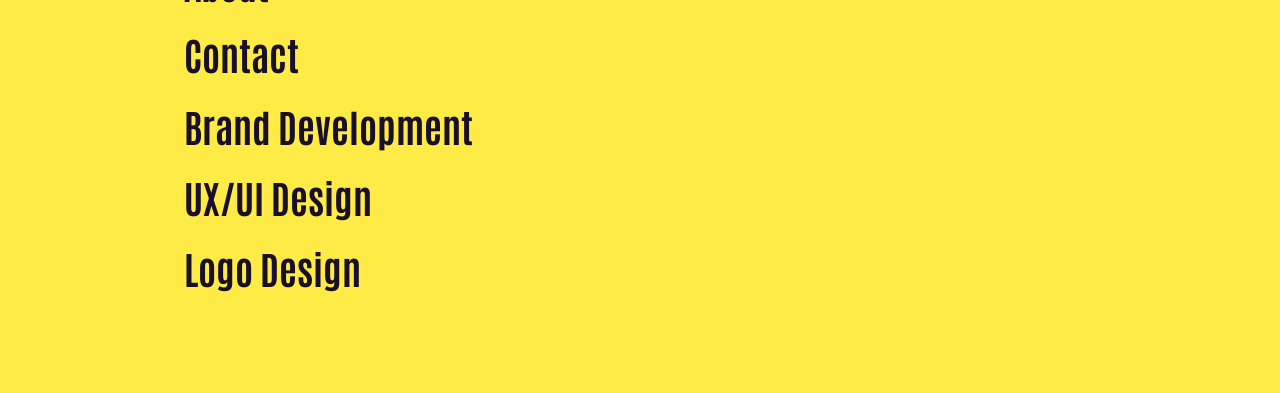
==== commit 882b7e7a: "change image folder name" ====
--- a/index.html
+++ b/index.html
@@ -21,6 +21,7 @@
   </head>
   <body style="background-color: #191027;">
 
+    
     <!-- Off Canvas Nav Bar -->
 
 <nav class="navbar navbar-dark fixed-top" style="background-color: #191027;">
@@ -99,7 +100,7 @@
         <img src="images/glenn-about-photo1.png" alt="Glenn Egan" class="about-image">
       </div>
       <div class="col-12 col-md-7">
-        <h2 class="about-title">Make great work that works.</h2>
+        <h2 class="about-title">Make great work that works</h2>
         <p class="about-text">
           From brand identities to full-blown campaigns, I like to keep things clear, collaborative, and creatively sharp. No bullshit. No ego. Just solid work, built with purpose (and coffee).
         </p>
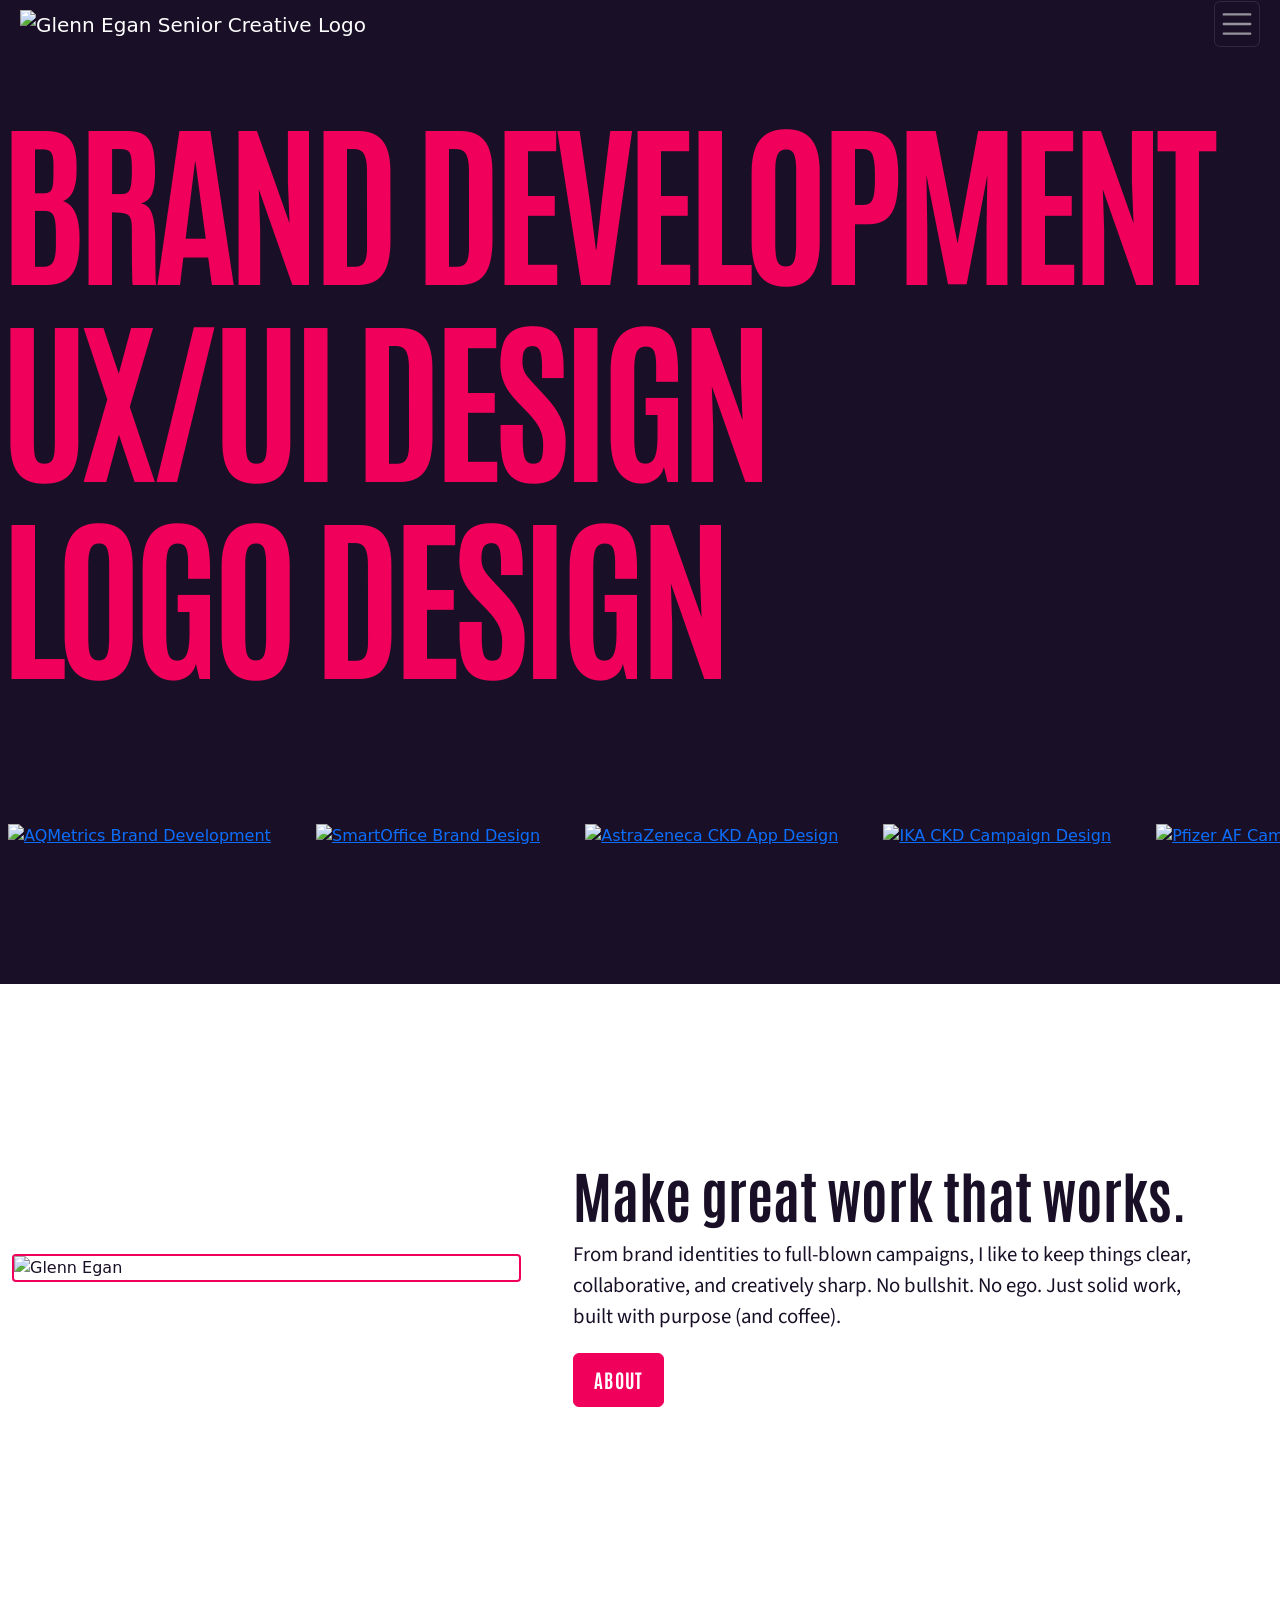
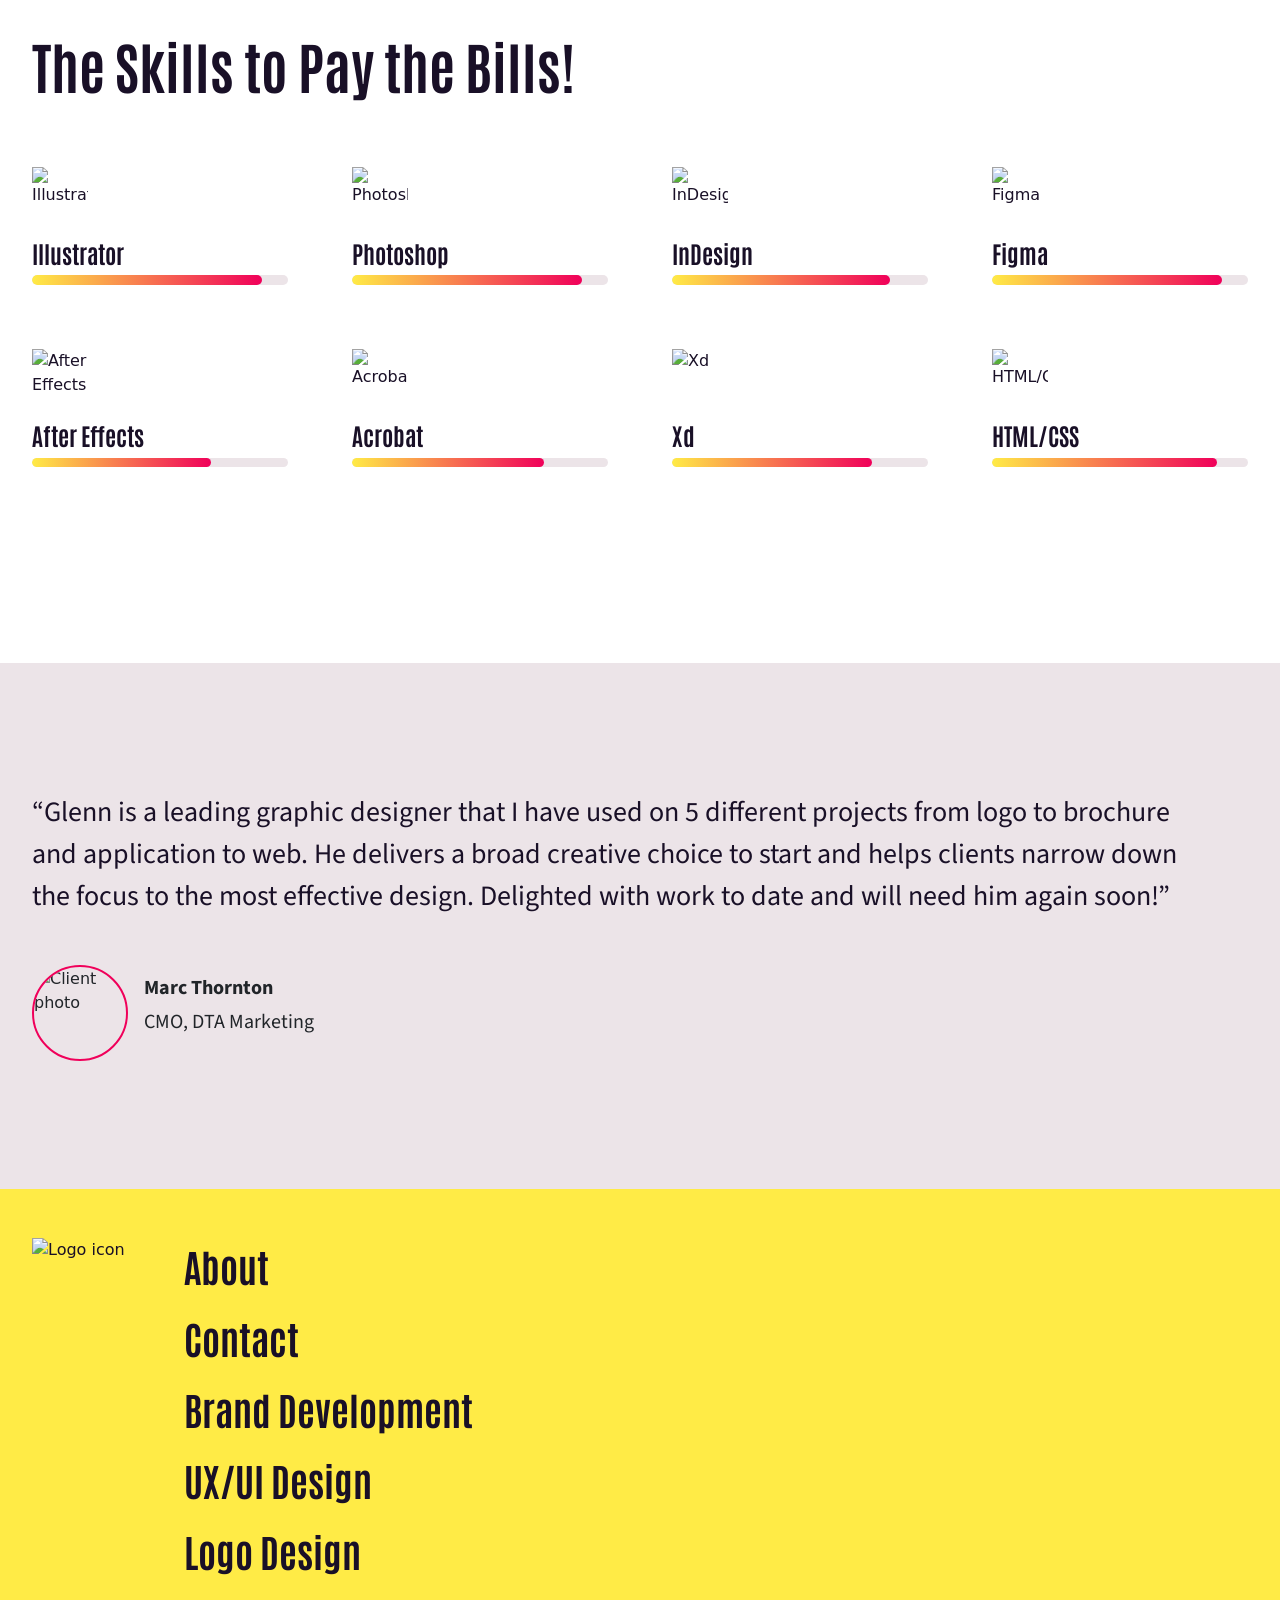
==== commit 4813d7c3: "commit" ====
--- a/index.html
+++ b/index.html
@@ -7,7 +7,7 @@
     <meta name="author" content="Mark Otto, Jacob Thornton, and Bootstrap contributors">
     <meta name="generator" content="Hugo 0.80.0">
     <title>Glenn Egan Senior Creative</title>
-      <link rel="icon" type="image/x-icon" href="Images/ge-symbol.svg">
+      <link rel="icon" type="image/x-icon" href="images/ge-symbol.svg">
 
     <!-- Bootstrap core CSS -->
 <link href="css/bootstrap.min.css" rel="stylesheet">
@@ -76,11 +76,11 @@
  <!-- Horizontal Scroller -->
 
 <div class="scroll-container">
-  <a href="brand-development.html" data-alt="AQMetrics Brand Development"><img src="Images/slider1-aqm.webp" alt="AQMetrics Brand Development" class="image"></a>
-  <a href="logo-design.html" data-alt="SmartOffice Brand Design"><img src="Images/slider2-sm.webp" alt="SmartOffice Brand Design"></a>
-  <a href="ux-ui-design.html" data-alt="AstraZeneca CKD App Design"><img src="Images/slider3-ckd.webp" alt="AstraZeneca CKD App Design"></a>
-  <a href="brand-development.html" data-alt="IKA CKD Campaign Design"><img src="Images/slider4-ika.webp" alt="IKA CKD Campaign Design"></a>
-  <a href="brand-development.html" data-alt="Pfizer AF Campaign Development"><img src="Images/slider5-pfizer.webp" alt="Pfizer AF Campaign Development"></a>
+  <a href="brand-development.html" data-alt="AQMetrics Brand Development"><img src="images/slider1-aqm.webp" alt="AQMetrics Brand Development" class="image"></a>
+  <a href="logo-design.html" data-alt="SmartOffice Brand Design"><img src="images/slider2-sm.webp" alt="SmartOffice Brand Design"></a>
+  <a href="ux-ui-design.html" data-alt="AstraZeneca CKD App Design"><img src="images/slider3-ckd.webp" alt="AstraZeneca CKD App Design"></a>
+  <a href="brand-development.html" data-alt="IKA CKD Campaign Design"><img src="images/slider4-ika.webp" alt="IKA CKD Campaign Design"></a>
+  <a href="brand-development.html" data-alt="Pfizer AF Campaign Development"><img src="images/slider5-pfizer.webp" alt="Pfizer AF Campaign Development"></a>
 </div>
 
 
@@ -100,7 +100,7 @@
         <img src="images/glenn-about-photo1.png" alt="Glenn Egan" class="about-image">
       </div>
       <div class="col-12 col-md-7">
-        <h2 class="about-title">Make great work that works</h2>
+        <h2 class="about-title">Make great work that works.</h2>
         <p class="about-text">
           From brand identities to full-blown campaigns, I like to keep things clear, collaborative, and creatively sharp. No bullshit. No ego. Just solid work, built with purpose (and coffee).
         </p>
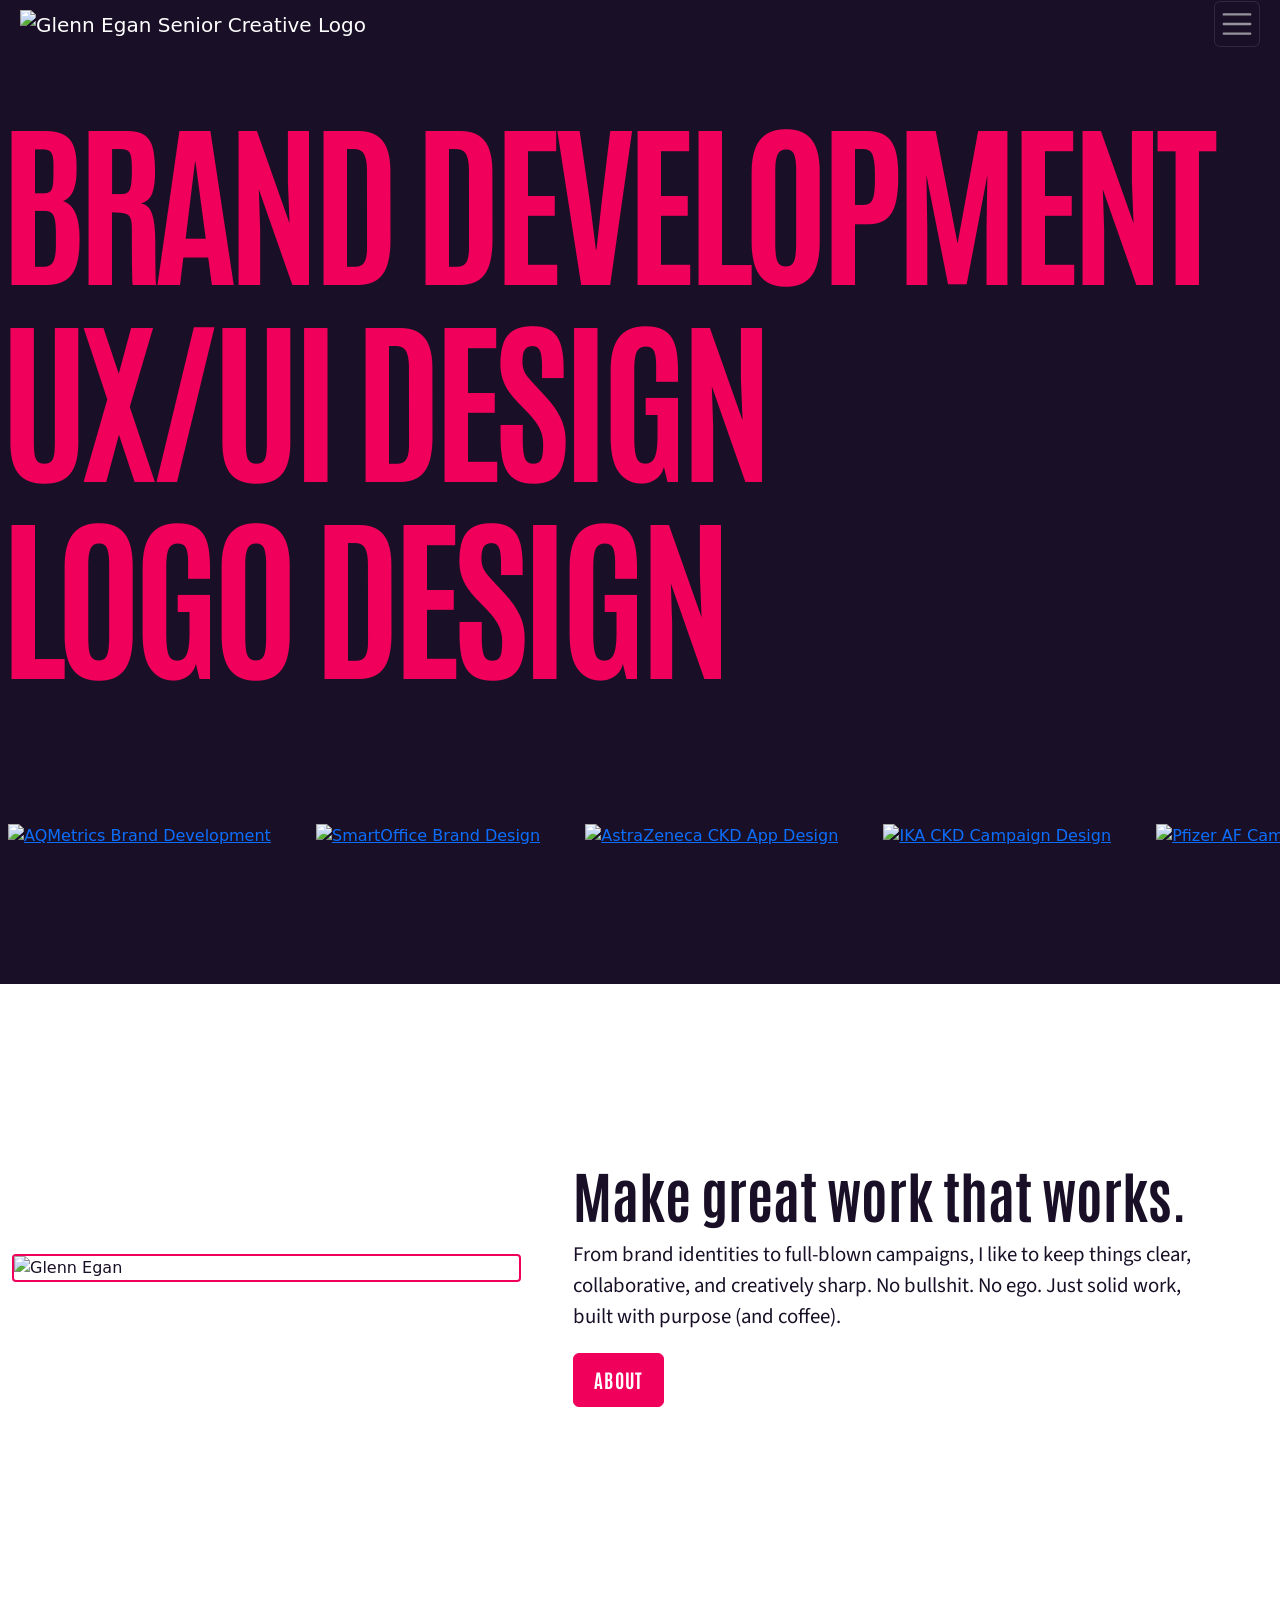
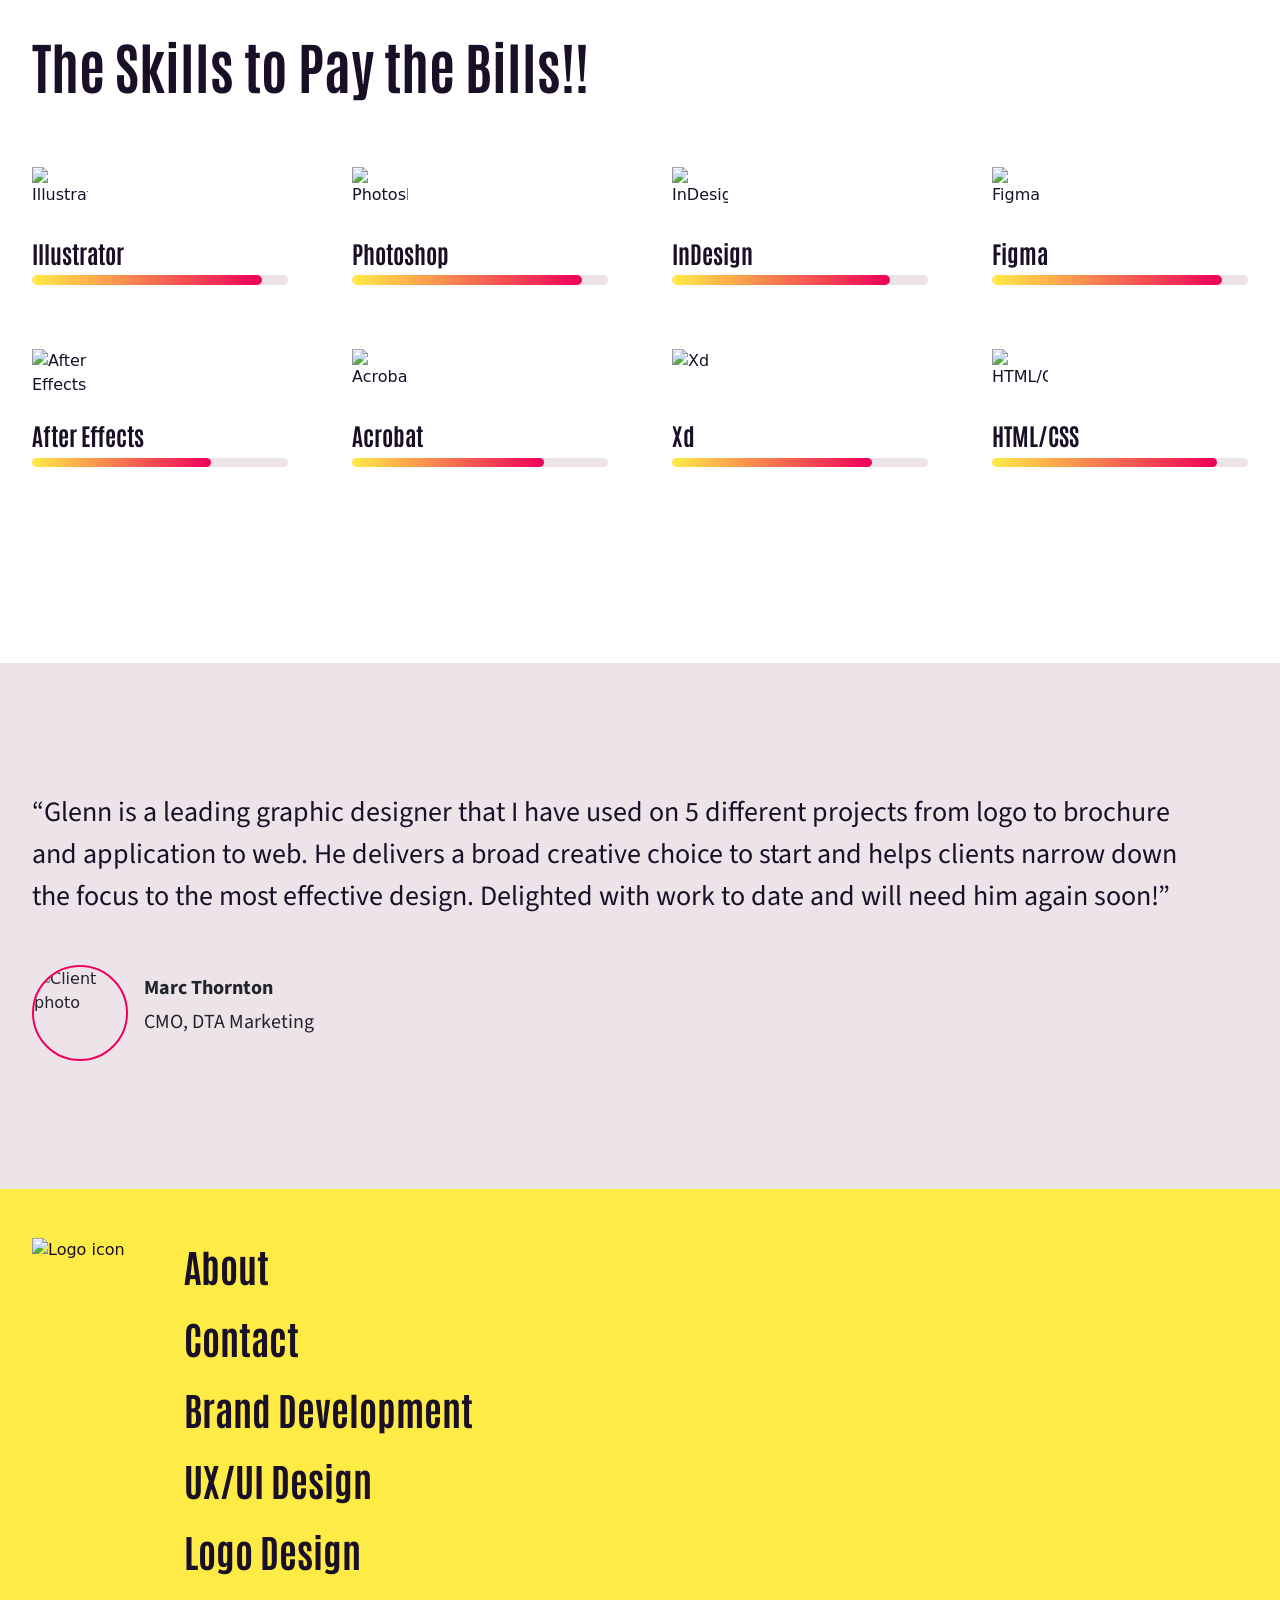
==== commit e9aa0e89: "modified:   index.html" ====
--- a/index.html
+++ b/index.html
@@ -119,7 +119,7 @@
 
 <section class="expertise-panel py-5">
   <div class="container-fluid px-0">
-        <h2 class="skills-title mb-4">The Skills to Pay the Bills!</h2>
+        <h2 class="skills-title mb-4">The Skills to Pay the Bills!!</h2>
     <div class="row gx-4 gy-4 justify-content-start">
       <div class="col-12 col-sm-6 col-md-4 col-lg-3">
         <div class="skill-card">
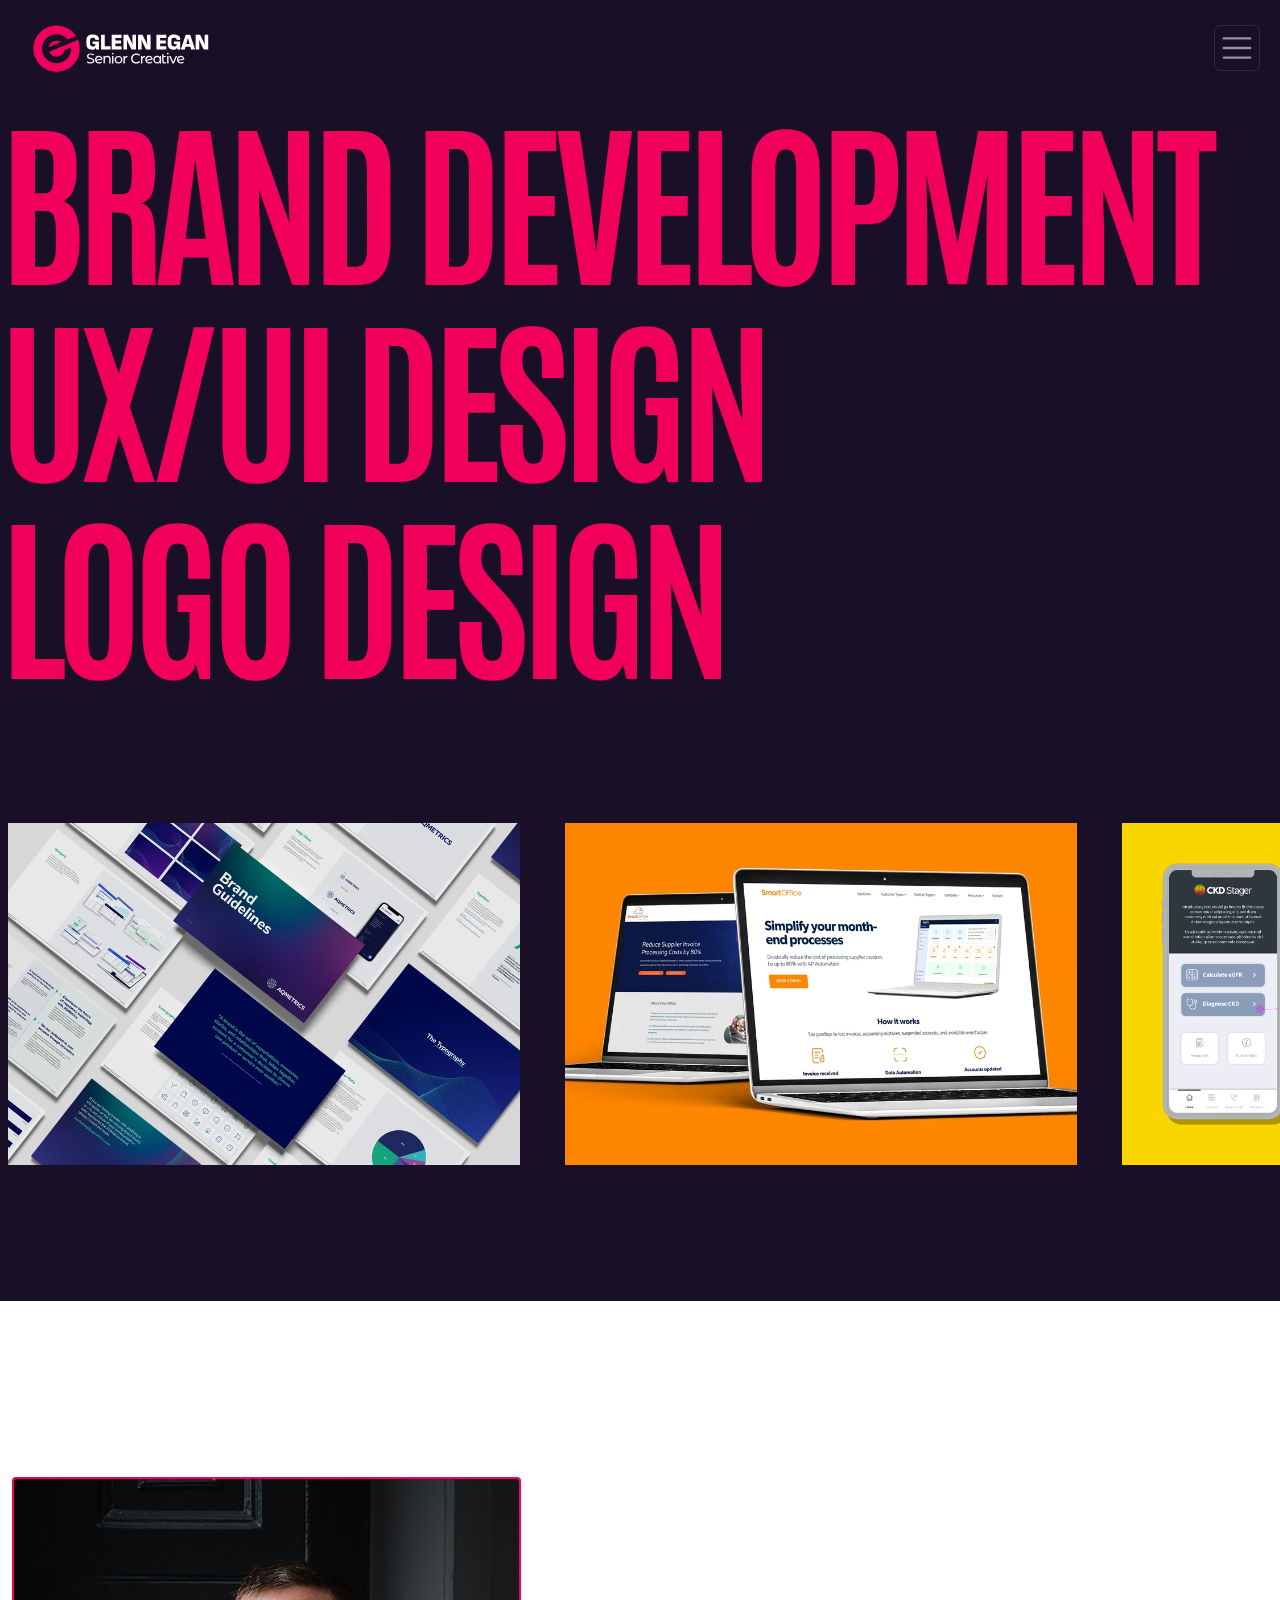
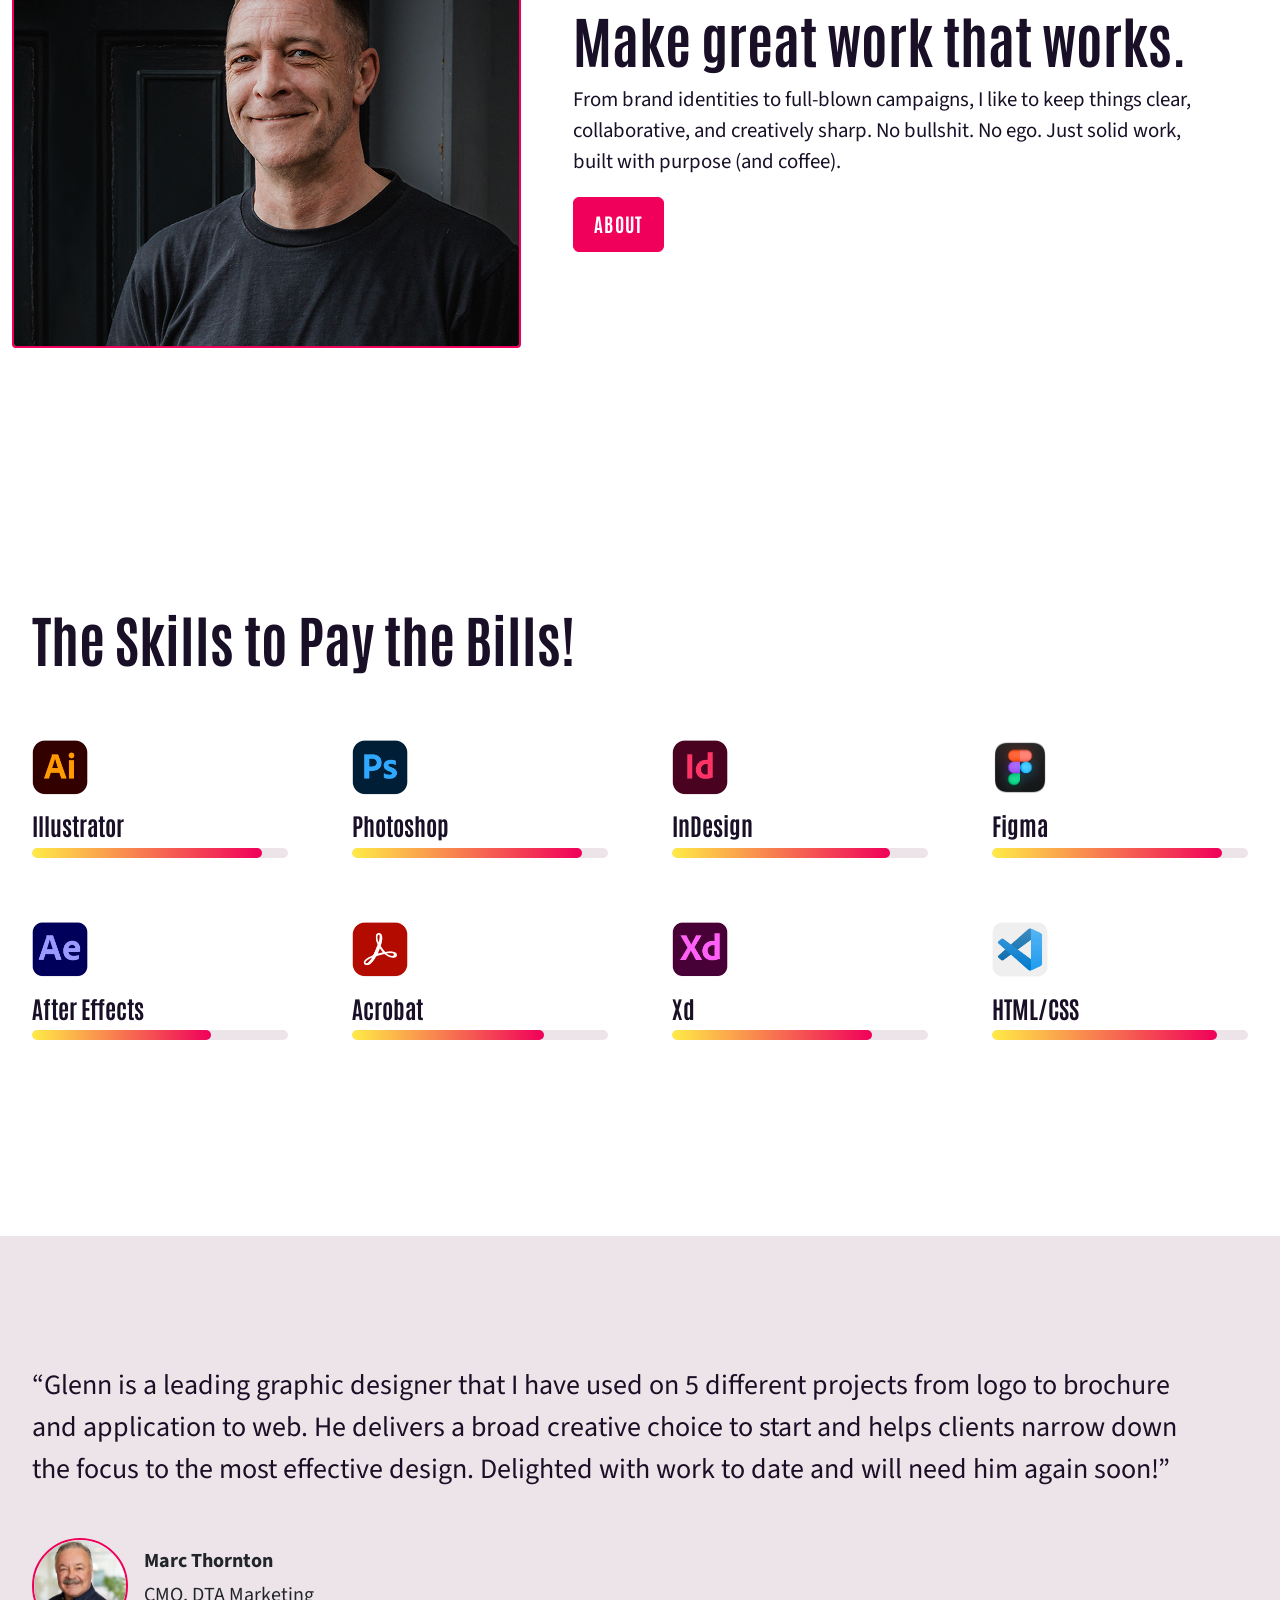
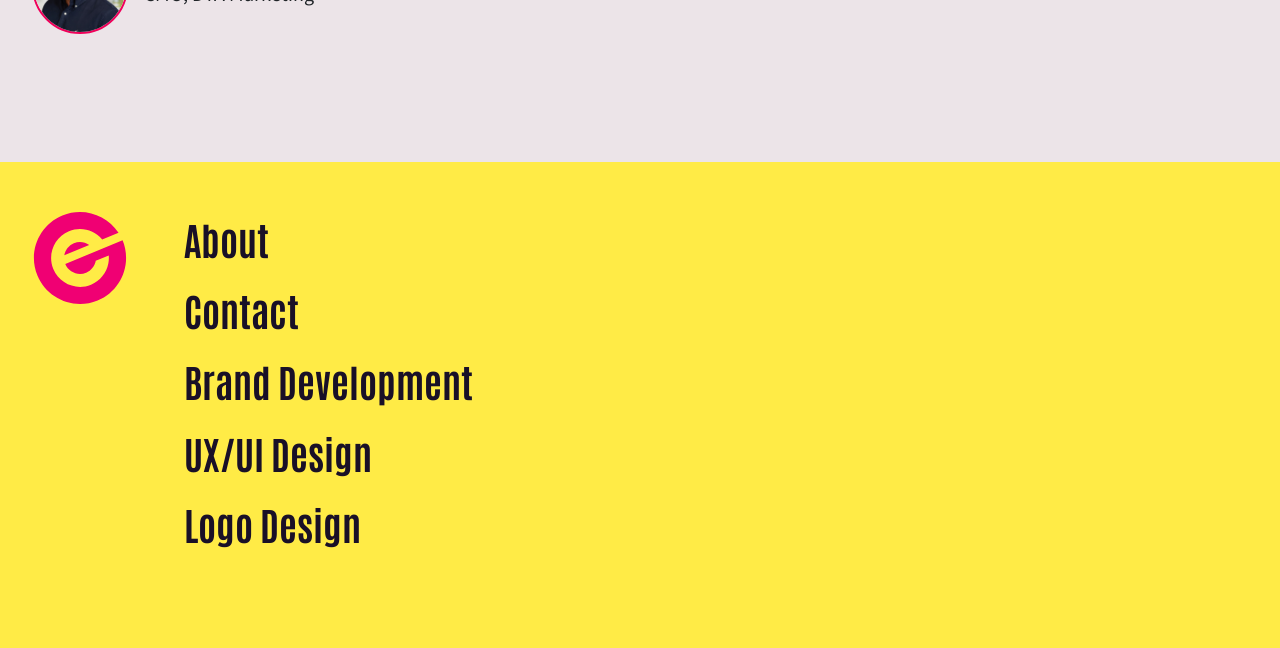
==== commit 85b60f88: "modified:   index.html" ====
--- a/index.html
+++ b/index.html
@@ -119,7 +119,7 @@
 
 <section class="expertise-panel py-5">
   <div class="container-fluid px-0">
-        <h2 class="skills-title mb-4">The Skills to Pay the Bills!!</h2>
+        <h2 class="skills-title mb-4">The Skills to Pay the Bills!</h2>
     <div class="row gx-4 gy-4 justify-content-start">
       <div class="col-12 col-sm-6 col-md-4 col-lg-3">
         <div class="skill-card">
